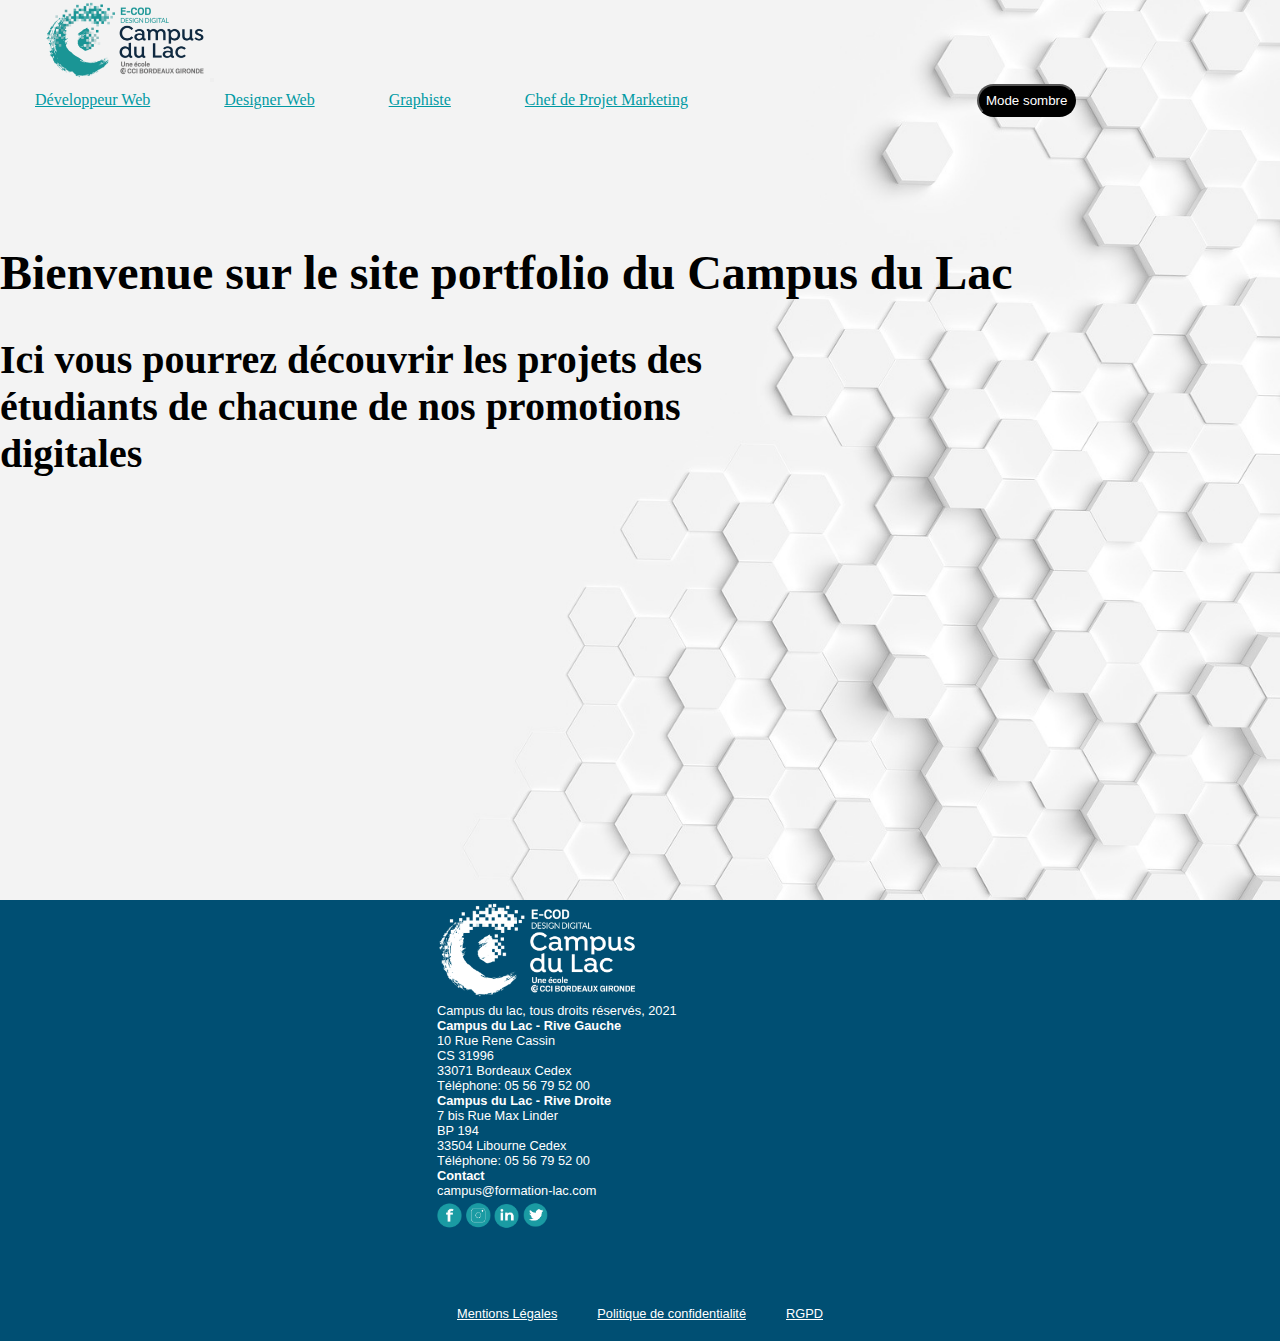
==== index.html @ 8d4feb0e "page confidientialité + texte index" ====
<!DOCTYPE html>
<html lang="fr">

<head>
    <meta charset="UTF-8">
    <meta http-equiv="X-UA-Compatible" content="IE=edge">
    <meta name="viewport" content="width=device-width, initial-scale=1.0">
    <title>A Fancy Title</title>
    <link href="https://cdn.jsdelivr.net/npm/bootstrap@5.0.0-beta2/dist/css/bootstrap.min.css" rel="stylesheet"
        integrity="sha384-BmbxuPwQa2lc/FVzBcNJ7UAyJxM6wuqIj61tLrc4wSX0szH/Ev+nYRRuWlolflfl" crossorigin="anonymous">
    <link href="https://unpkg.com/aos@2.3.1/dist/aos.css" rel="stylesheet">
    <link rel="stylesheet" href="/static/styles/style.css">
</head>

<body>
    <div class="fullImg">
        <!-----------------------------------------------NAVBAR------------------------------------------------------>
        <nav class="navbar navbar-expand-lg navbar-light">
            <div class="container-fluid">
                <a class="navbar-brand" href="#"><img class="logo" src="./static/img/logoo.png" alt="Logo"></a>
                <button class="navbar-toggler" type="button" data-bs-toggle="collapse"
                    data-bs-target="#navbarNavAltMarkup" aria-controls="navbarNavAltMarkup" aria-expanded="false"
                    aria-label="Toggle navigation">
                    <span class="navbar-toggler-icon"></span>
                </button>
                <div class="collapse navbar-collapse" id="navbarNavAltMarkup">
                    <div class="navbar-nav">
                        <a class="nav-link" href="#">Développeur Web</a>
                        <a class="nav-link" href="#">Designer Web</a>
                        <a class="nav-link" href="#">Graphiste</a>
                        <a class="nav-link" href="#">Chef de Projet Marketing</a>
                        <button class="btn">Mode sombre</button>
                    </div>
                </div>
            </div>
        </nav>
        </ul>
        <!---------------------------------------------------------------------------------------------------------->
        <div class="container txtindex">
            <h1>Bienvenue sur le site portfolio du Campus du Lac</h1>
            <br>
            <br>
            <h2>Ici vous pourrez découvrir les projets des<br>étudiants de chacune de nos promotions<br>digitales</h2>
        </div>
    </div>
    <!------------------------------------------FOOTER---------------------------------------------------------->
    <footer>
        <div class="container">
            <div class="row">
                <div class="col-sm-12 col-md-6 col-lg-4">
                    <div class="logof">
                        <img class="imgf" src="./static/img/logoblanc.png" alt="">
                        <p>Campus du lac, tous droits réservés, 2021</p>
                    </div>
                </div>
                <div class="col-sm-12 col-md-6 col-lg-2">
                    <div class="rg">
                        <p><strong>Campus du Lac - Rive Gauche</strong></p>
                        <li>10 Rue Rene Cassin</li>
                        <li>CS 31996</li>
                        <li>33071 Bordeaux Cedex</li>
                        <li>Téléphone: 05 56 79 52 00</li>
                    </div>
                </div>
                <div class="col-sm-12 col-md-6 col-lg-2">
                    <div class="rd">
                        <p><strong>Campus du Lac - Rive Droite</strong></p>
                        <li>7 bis Rue Max Linder</li>
                        <li>BP 194</li>
                        <li>33504 Libourne Cedex</li>
                        <li>Téléphone: 05 56 79 52 00</li>
                    </div>
                </div>
                <div class="col-sm-12 col-md-6 col-lg-2">
                    <div class="contact">
                        <p><strong>Contact</strong></p>
                        <p>campus@formation-lac.com</p>
                        <div class="social">
                            <a href="https://www.facebook.com/campusdulac"><img class="reseaux"
                                    src="./static/img/Logo-facebook.png" alt=""></a>
                            <a href="https://www.instagram.com/campusdulac/"><img class="reseaux"
                                    src="./static/img/insta.png" alt=""></a>
                            <a href="https://www.linkedin.com/school/campusdulac/"><img class="reseaux"
                                    src="./static/img/Logo-Li,kedin.png" alt=""></a>
                            <a href="https://twitter.com/Campusdulac"><img class="reseaux"
                                    src="./static/img/Logo-Twitter.png" alt=""></a>
                        </div>
                    </div>
                </div>
            </div>
            <div class="mentions">
                <li>Mentions Légales</li>
                <li>Politique de confidentialité</li>
                <li>RGPD</li>
            </div>
        </div>
    </footer>
    <script src="https://code.jquery.com/jquery-3.6.0.min.js"
        integrity="sha256-/xUj+3OJU5yExlq6GSYGSHk7tPXikynS7ogEvDej/m4=" crossorigin="anonymous"></script>
    <script src="https://cdn.jsdelivr.net/npm/bootstrap@5.0.0-beta2/dist/js/bootstrap.bundle.min.js"
        integrity="sha384-b5kHyXgcpbZJO/tY9Ul7kGkf1S0CWuKcCD38l8YkeH8z8QjE0GmW1gYU5S9FOnJ0"
        crossorigin="anonymous"></script>
    <script src="https://unpkg.com/aos@2.3.1/dist/aos.js"></script>
</body>

</html>
---- static/styles/style.css ----
*{
    margin: 0;
    padding: 0;
    list-style-type: none;
}

.logo {
    height: 80px;
    margin-left: 45px;
}
.navbar-nav {
    margin: 0 auto;
}
.navbar-nav a {
    margin: 0px 35px;
    color: #009AA3 !important;
}
.btn{
    background: black;
    border-radius: 30px;
    color: white;
    padding: 7px;
    margin-left: 250px;

}
.navbar-nav a:hover {
text-decoration: underline;
}

body {
    margin: 0;
}
.navbar {
    color: transparent;
}
.fullImg {
    overflow: hidden;
    width: 100%;
    height: 100vh;
    background-image: url(../img/bg.png);
    background-size: cover;
    background-repeat: no-repeat;
    background-position: center;
}
footer {
    background: #004f73;
    display: flex;
    justify-content: center;
    align-items: center;
    min-height: 350px;
    color: white;
    font-family: "Roboto", sans-serif;
    font-size: 0.8rem;
}
.imgf {
    height: 100px;
}
.txtindex {
    margin-top: 10%;
}
h1 {
    font-size: 3rem;
}
h2 {
    font-size: 2.5rem;
}
.mentions {
    display: flex;
    justify-content: center;
    margin-top: 50px;
}
.mentions li {
    padding: 20px;
    text-decoration: underline;
}
.reseaux {
    width: 25px;
}

/* For Desktop */
@media only screen and (min-width: 980) {

}
@media only screen and (min-width: 768px) {
    .fullImg {
        background-image: url(../img/bg.png);
    }
}
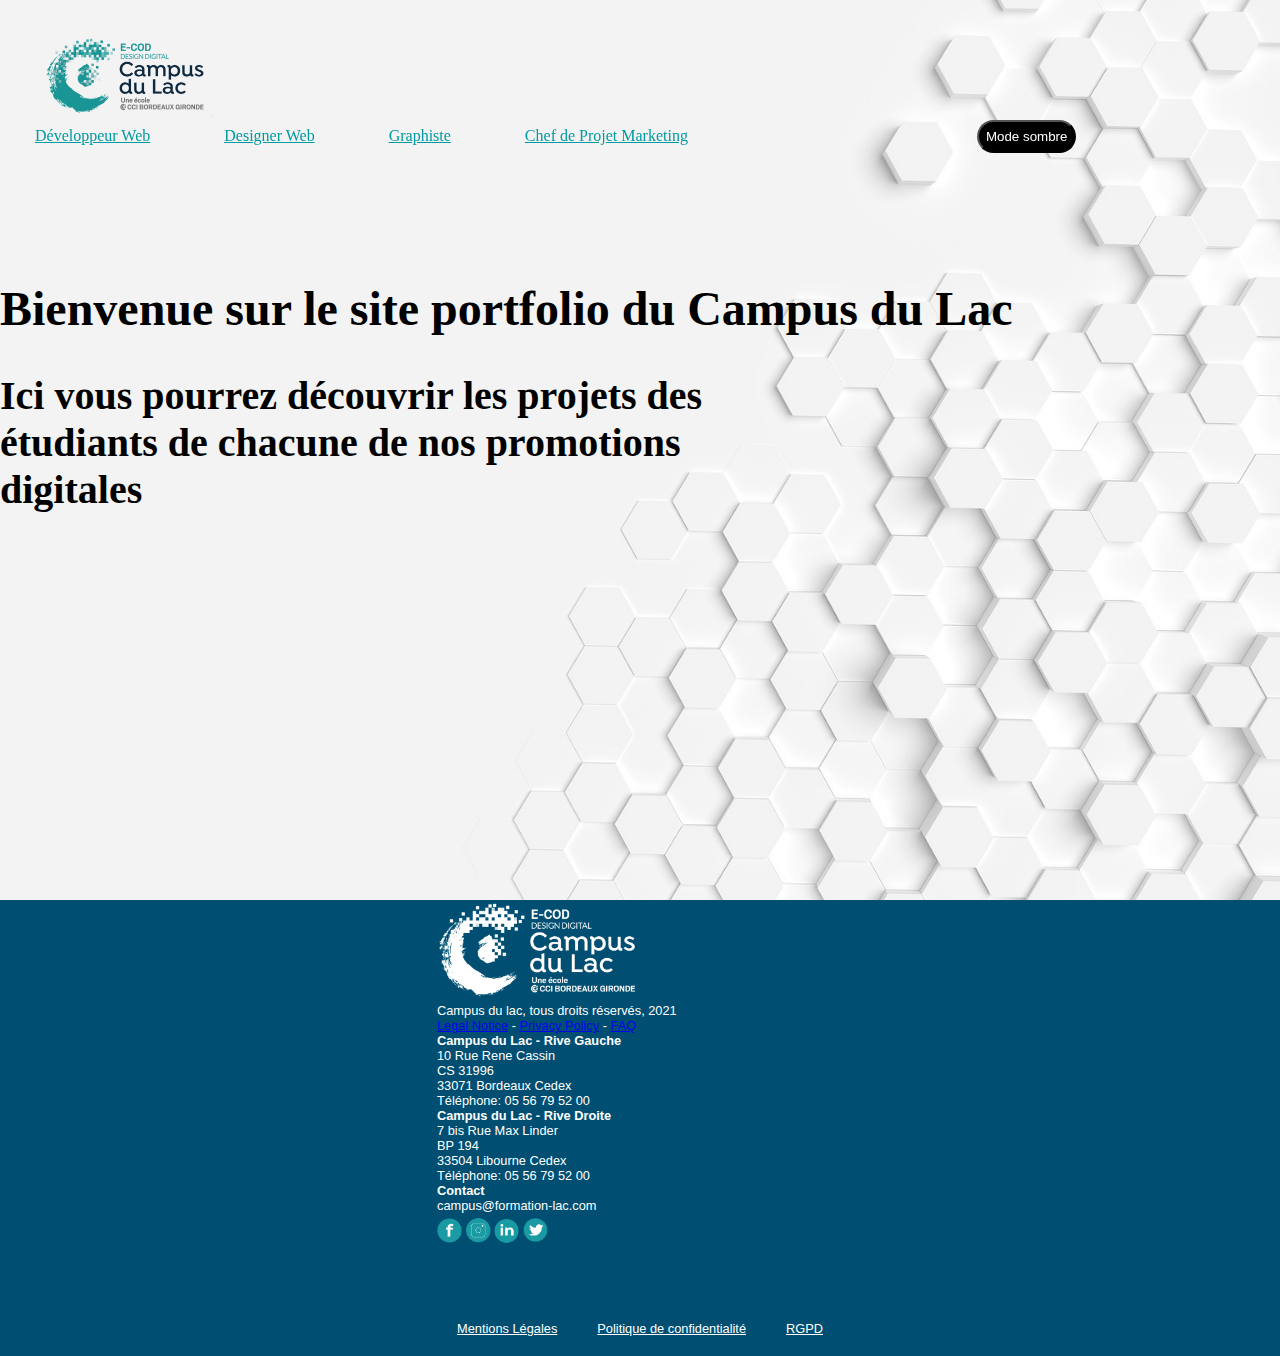
==== commit d09177a0: "header" ====
--- a/index.html
+++ b/index.html
@@ -14,8 +14,9 @@
 
 <body>
     <div class="fullImg">
+        <br><br>
         <!-----------------------------------------------NAVBAR------------------------------------------------------>
-        <nav class="navbar navbar-expand-lg navbar-light">
+        <nav class="navbar navbar-expand-lg navbar-light bg-light shadow p-3 mb-5 bg-body stickyTop">
             <div class="container-fluid">
                 <a class="navbar-brand" href="#"><img class="logo" src="./static/img/logoo.png" alt="Logo"></a>
                 <button class="navbar-toggler" type="button" data-bs-toggle="collapse"
@@ -51,6 +52,9 @@
                     <div class="logof">
                         <img class="imgf" src="./static/img/logoblanc.png" alt="">
                         <p>Campus du lac, tous droits réservés, 2021</p>
+                        <p> <a href="# ">Legal Notice</a> - <a href="#">Privacy Policy</a> - <a href="#">FAQ</a></p>
+                       
+
                     </div>
                 </div>
                 <div class="col-sm-12 col-md-6 col-lg-2">
--- a/static/styles/style.css
+++ b/static/styles/style.css
@@ -8,6 +8,15 @@
     height: 80px;
     margin-left: 45px;
 }
+.stickyTop{
+    position: sticky;
+    top: 0;
+    left: 0;
+    animation: smoothScroll 1s forwards;
+  }
+ 
+  }
+
 .navbar-nav {
     margin: 0 auto;
 }
@@ -34,7 +43,7 @@
     color: transparent;
 }
 .fullImg {
-    overflow: hidden;
+ 
     width: 100%;
     height: 100vh;
     background-image: url(../img/bg.png);
@@ -78,9 +87,6 @@
 }
 
 /* For Desktop */
-@media only screen and (min-width: 980) {
-
-}
 @media only screen and (min-width: 768px) {
     .fullImg {
         background-image: url(../img/bg.png);
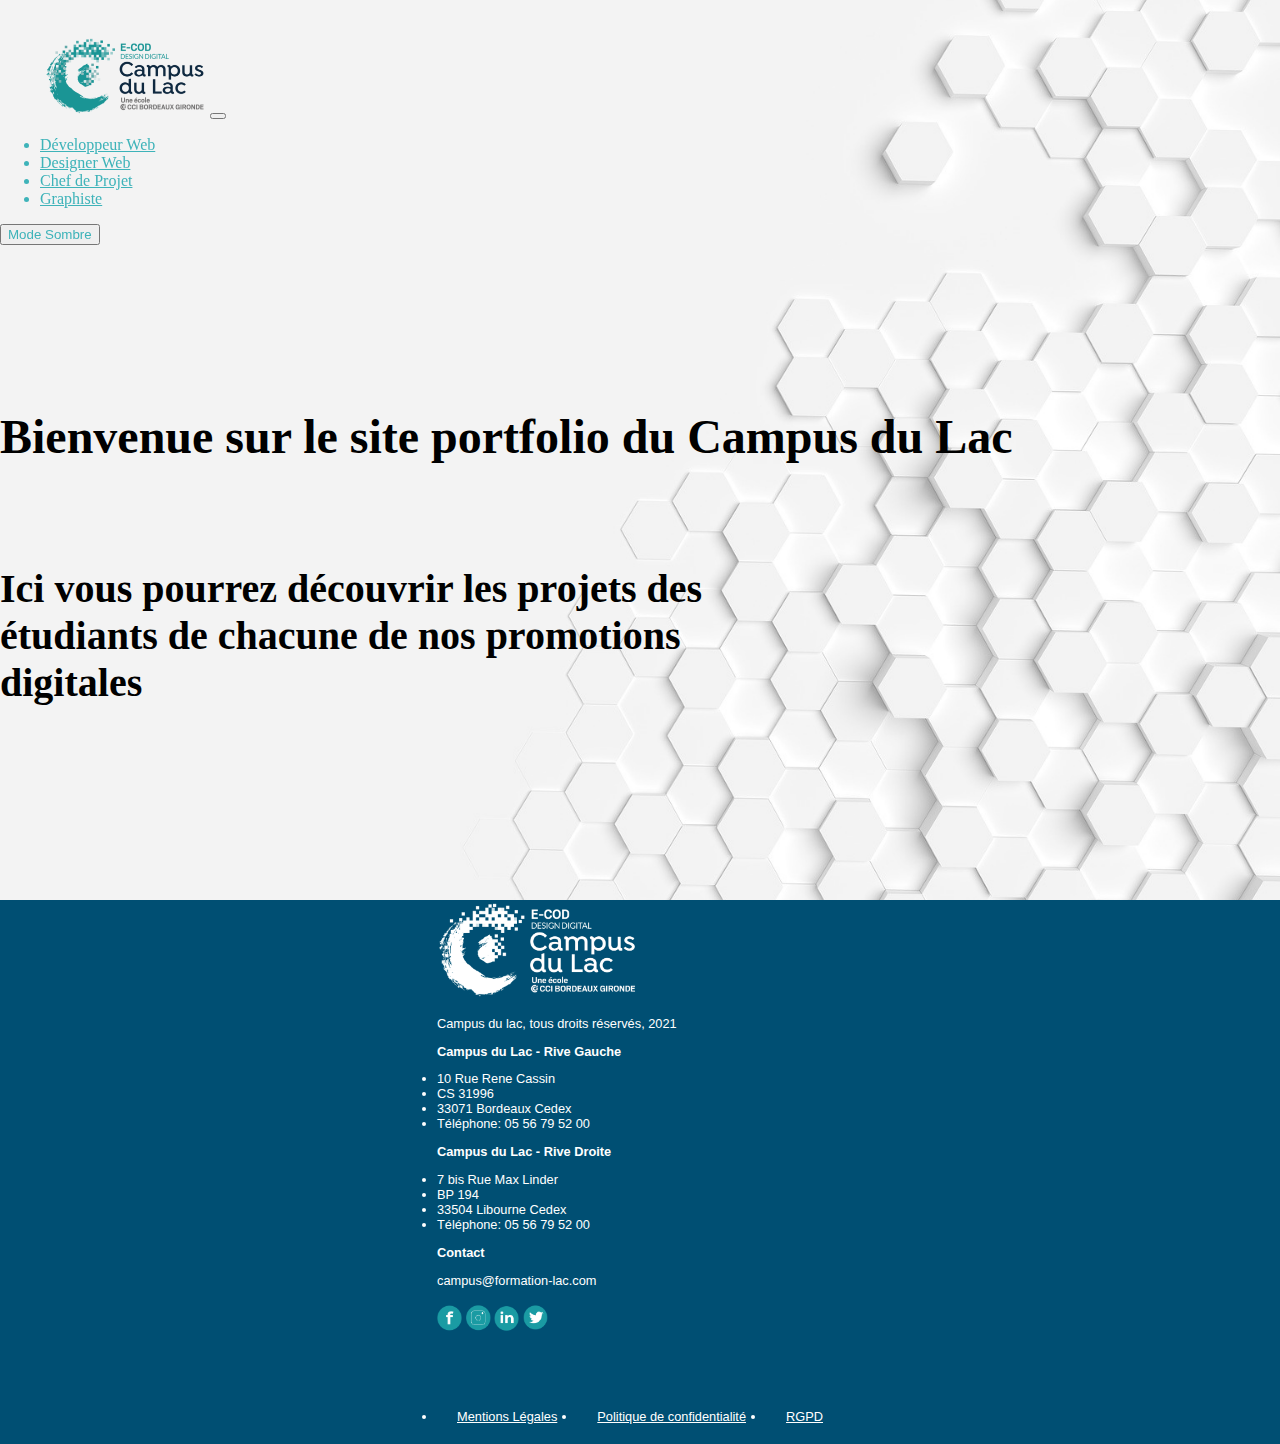
==== commit 08e2393d: "NavBar" ====
--- a/index.html
+++ b/index.html
@@ -10,32 +10,49 @@
         integrity="sha384-BmbxuPwQa2lc/FVzBcNJ7UAyJxM6wuqIj61tLrc4wSX0szH/Ev+nYRRuWlolflfl" crossorigin="anonymous">
     <link href="https://unpkg.com/aos@2.3.1/dist/aos.css" rel="stylesheet">
     <link rel="stylesheet" href="/static/styles/style.css">
+    <link rel="stylesheet" href="https://cdnjs.cloudflare.com/ajax/libs/animate.css/4.1.1/animate.min.css" />
+    
 </head>
 
 <body>
     <div class="fullImg">
         <br><br>
-        <!-----------------------------------------------NAVBAR------------------------------------------------------>
         <nav class="navbar navbar-expand-lg navbar-light bg-light shadow p-3 mb-5 bg-body stickyTop">
             <div class="container-fluid">
                 <a class="navbar-brand" href="#"><img class="logo" src="./static/img/logoo.png" alt="Logo"></a>
-                <button class="navbar-toggler" type="button" data-bs-toggle="collapse"
-                    data-bs-target="#navbarNavAltMarkup" aria-controls="navbarNavAltMarkup" aria-expanded="false"
+                <button class="navbar-toggler animate__animated animate__shakeY" type="button" data-bs-toggle="collapse"
+                    data-bs-target="#navbarSupportedContent" aria-controls="navbarSupportedContent" aria-expanded="false"
                     aria-label="Toggle navigation">
                     <span class="navbar-toggler-icon"></span>
                 </button>
-                <div class="collapse navbar-collapse" id="navbarNavAltMarkup">
-                    <div class="navbar-nav">
-                        <a class="nav-link" href="#">Développeur Web</a>
-                        <a class="nav-link" href="#">Designer Web</a>
-                        <a class="nav-link" href="#">Graphiste</a>
-                        <a class="nav-link" href="#">Chef de Projet Marketing</a>
-                        <button class="btn">Mode sombre</button>
-                    </div>
+                <div class="collapse navbar-collapse" id="navbarSupportedContent">
+                    <ul class="navbar-nav me-auto mb-2 mb-lg-0 fw-bold navList">
+                        <li class="navList px-2">
+                            <a style="color:rgb(62,179,185) ;" class="nav-link navList"  href="#">Développeur Web</a>
+                        </li>
+                        <li class="nav-item px-2">
+                            <a style="color:rgb(62,179,185) ;" class="nav-link" href="#">Designer Web</a>
+                        </li>
+                        <li class="nav-item px-2">
+                            <a style="color:rgb(62,179,185) ;" class="nav-link "  href="#">Chef de Projet </a>
+                        </li>
+                        <li class="nav-item px-2">
+                            <a style="color:rgb(62,179,185) ;" class="nav-link "  href="#">Graphiste</a>
+                        </li>
+    
+    
+    
+                    </ul>
+                    <form class="d-flex">
+    
+                        <button class="btn btn-outline-dark fw-bold navList" type="submit">Mode Sombre</button>
+                    </form>
                 </div>
             </div>
         </nav>
-        </ul>
+        <br><br>
+        <!-----------------------------------------------NAVBAR------------------------------------------------------>
+
         <!---------------------------------------------------------------------------------------------------------->
         <div class="container txtindex">
             <h1>Bienvenue sur le site portfolio du Campus du Lac</h1>
@@ -52,7 +69,7 @@
                     <div class="logof">
                         <img class="imgf" src="./static/img/logoblanc.png" alt="">
                         <p>Campus du lac, tous droits réservés, 2021</p>
-                        <p> <a href="# ">Legal Notice</a> - <a href="#">Privacy Policy</a> - <a href="#">FAQ</a></p>
+                        
                        
 
                     </div>
@@ -99,6 +116,7 @@
             </div>
         </div>
     </footer>
+    <script src="../Portfolio/static/js/navbar.js"></script>
     <script src="https://code.jquery.com/jquery-3.6.0.min.js"
         integrity="sha256-/xUj+3OJU5yExlq6GSYGSHk7tPXikynS7ogEvDej/m4=" crossorigin="anonymous"></script>
     <script src="https://cdn.jsdelivr.net/npm/bootstrap@5.0.0-beta2/dist/js/bootstrap.bundle.min.js"
--- a/static/styles/style.css
+++ b/static/styles/style.css
@@ -1,9 +1,3 @@
-*{
-    margin: 0;
-    padding: 0;
-    list-style-type: none;
-}
-
 .logo {
     height: 80px;
     margin-left: 45px;
@@ -14,24 +8,21 @@
     left: 0;
     animation: smoothScroll 1s forwards;
   }
- 
+  @keyframes smoothScroll {
+      0% {
+          transform: translateY(-40px);
+      }
+      100% {
+          transform: translateY(0px);
+      }
+  }
+  .navList{
+      color:rgb(62,179,185)
   }
 
-.navbar-nav {
-    margin: 0 auto;
-}
-.navbar-nav a {
-    margin: 0px 35px;
-    color: #009AA3 !important;
-}
-.btn{
-    background: black;
-    border-radius: 30px;
-    color: white;
-    padding: 7px;
-    margin-left: 250px;
 
-}
+
+
 .navbar-nav a:hover {
 text-decoration: underline;
 }
@@ -39,9 +30,7 @@
 body {
     margin: 0;
 }
-.navbar {
-    color: transparent;
-}
+
 .fullImg {
  
     width: 100%;
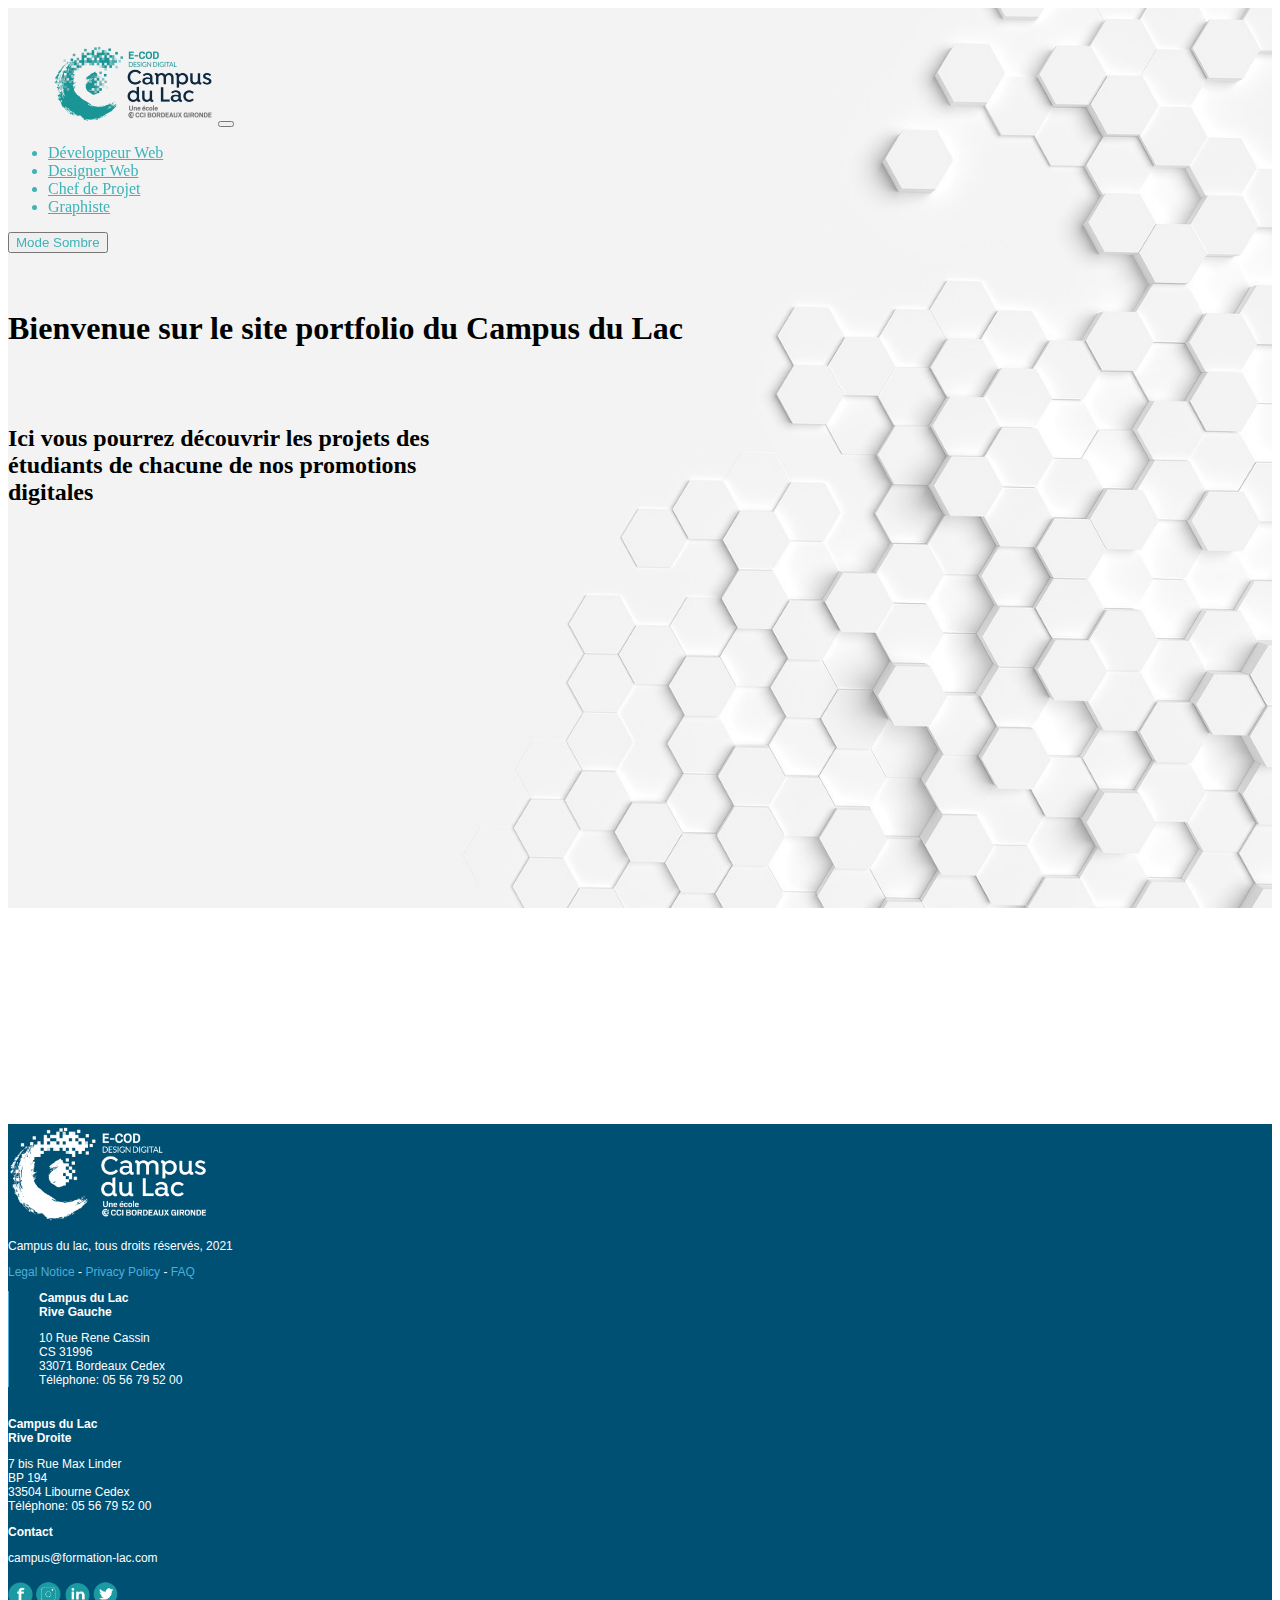
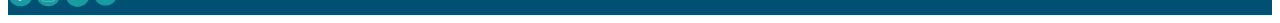
==== commit 8f3f8ccc: "MAJ Index" ====
--- a/index.html
+++ b/index.html
@@ -11,7 +11,7 @@
     <link href="https://unpkg.com/aos@2.3.1/dist/aos.css" rel="stylesheet">
     <link rel="stylesheet" href="/static/styles/style.css">
     <link rel="stylesheet" href="https://cdnjs.cloudflare.com/ajax/libs/animate.css/4.1.1/animate.min.css" />
-    
+
 </head>
 
 <body>
@@ -21,31 +21,31 @@
             <div class="container-fluid">
                 <a class="navbar-brand" href="#"><img class="logo" src="./static/img/logoo.png" alt="Logo"></a>
                 <button class="navbar-toggler animate__animated animate__shakeY" type="button" data-bs-toggle="collapse"
-                    data-bs-target="#navbarSupportedContent" aria-controls="navbarSupportedContent" aria-expanded="false"
-                    aria-label="Toggle navigation">
+                    data-bs-target="#navbarSupportedContent" aria-controls="navbarSupportedContent"
+                    aria-expanded="false" aria-label="Toggle navigation">
                     <span class="navbar-toggler-icon"></span>
                 </button>
                 <div class="collapse navbar-collapse" id="navbarSupportedContent">
                     <ul class="navbar-nav me-auto mb-2 mb-lg-0 fw-bold navList">
                         <li class="navList px-2">
-                            <a style="color:rgb(62,179,185) ;" class="nav-link navList"  href="#">Développeur Web</a>
+                            <a style="color:rgb(62,179,185) ;" class="nav-link navList" href="#">Développeur Web</a>
                         </li>
                         <li class="nav-item px-2">
                             <a style="color:rgb(62,179,185) ;" class="nav-link" href="#">Designer Web</a>
                         </li>
                         <li class="nav-item px-2">
-                            <a style="color:rgb(62,179,185) ;" class="nav-link "  href="#">Chef de Projet </a>
+                            <a style="color:rgb(62,179,185) ;" class="nav-link " href="#">Chef de Projet </a>
                         </li>
                         <li class="nav-item px-2">
-                            <a style="color:rgb(62,179,185) ;" class="nav-link "  href="#">Graphiste</a>
+                            <a style="color:rgb(62,179,185) ;" class="nav-link " href="#">Graphiste</a>
                         </li>
-    
-    
-    
+
+
+
                     </ul>
                     <form class="d-flex">
-    
-                        <button class="btn btn-outline-dark fw-bold navList" type="submit">Mode Sombre</button>
+
+                        <button class="btn btn-outline-dark fw-bold navList" type="submit" onclick="myFunction()">Mode Sombre</button>
                     </form>
                 </div>
             </div>
@@ -61,58 +61,57 @@
             <h2>Ici vous pourrez découvrir les projets des<br>étudiants de chacune de nos promotions<br>digitales</h2>
         </div>
     </div>
+    <br><br><br>
+    <br><br><br>
+    <br><br><br>
+    <br><br><br>
     <!------------------------------------------FOOTER---------------------------------------------------------->
     <footer>
-        <div class="container">
-            <div class="row">
-                <div class="col-sm-12 col-md-6 col-lg-4">
+        <div class="container py-5">
+            <div class="row ">
+                <div class="col-sm-12 col-md-4 col-lg-4 partLogo">
                     <div class="logof">
                         <img class="imgf" src="./static/img/logoblanc.png" alt="">
                         <p>Campus du lac, tous droits réservés, 2021</p>
-                        
-                       
-
+                        <p><a href="#">Legal Notice</a> - <a href="#">Privacy Policy</a> - <a href="#">FAQ</a></p>
                     </div>
                 </div>
-                <div class="col-sm-12 col-md-6 col-lg-2">
+                <div class="col-sm-12 col-md-4 col-lg-3 partGauche">
                     <div class="rg">
-                        <p><strong>Campus du Lac - Rive Gauche</strong></p>
+                        <p><strong>Campus du Lac <br> Rive Gauche</strong></p>
                         <li>10 Rue Rene Cassin</li>
                         <li>CS 31996</li>
                         <li>33071 Bordeaux Cedex</li>
                         <li>Téléphone: 05 56 79 52 00</li>
                     </div>
                 </div>
-                <div class="col-sm-12 col-md-6 col-lg-2">
+                <div class="col-sm-12 col-md-4 col-lg-3 partDroite">
                     <div class="rd">
-                        <p><strong>Campus du Lac - Rive Droite</strong></p>
+                        <p><strong>Campus du Lac <br> Rive Droite</strong></p>
                         <li>7 bis Rue Max Linder</li>
                         <li>BP 194</li>
                         <li>33504 Libourne Cedex</li>
                         <li>Téléphone: 05 56 79 52 00</li>
                     </div>
                 </div>
-                <div class="col-sm-12 col-md-6 col-lg-2">
+                <div class="col-sm-12 col-md-4 col-lg-4 partVide">  
+                </div>
+                <div class="col-sm-12 col-md-4 col-lg-2 partContact">
                     <div class="contact">
                         <p><strong>Contact</strong></p>
                         <p>campus@formation-lac.com</p>
                         <div class="social">
-                            <a href="https://www.facebook.com/campusdulac"><img class="reseaux"
+                            <a id="facebook" target="_blank" href="https://www.facebook.com/campusdulac"><img class="reseaux"
                                     src="./static/img/Logo-facebook.png" alt=""></a>
-                            <a href="https://www.instagram.com/campusdulac/"><img class="reseaux"
+                            <a id="instagram" target="_blank" href="https://www.instagram.com/campusdulac/"><img class="reseaux"
                                     src="./static/img/insta.png" alt=""></a>
-                            <a href="https://www.linkedin.com/school/campusdulac/"><img class="reseaux"
+                            <a id="linkedin" target="_blank" href="https://www.linkedin.com/school/campusdulac/"><img class="reseaux"
                                     src="./static/img/Logo-Li,kedin.png" alt=""></a>
-                            <a href="https://twitter.com/Campusdulac"><img class="reseaux"
+                            <a id="twitter" target="_blank" href="https://twitter.com/Campusdulac"><img class="reseaux"
                                     src="./static/img/Logo-Twitter.png" alt=""></a>
                         </div>
                     </div>
                 </div>
-            </div>
-            <div class="mentions">
-                <li>Mentions Légales</li>
-                <li>Politique de confidentialité</li>
-                <li>RGPD</li>
             </div>
         </div>
     </footer>
--- a/static/styles/style.css
+++ b/static/styles/style.css
@@ -1,3 +1,4 @@
+/* Header / Navbar */
 .logo {
     height: 80px;
     margin-left: 45px;
@@ -19,20 +20,12 @@
   .navList{
       color:rgb(62,179,185)
   }
+.navbar-nav a:hover {
+    text-decoration: underline;
+}
 
 
-
-
-.navbar-nav a:hover {
-text-decoration: underline;
-}
-
-body {
-    margin: 0;
-}
-
 .fullImg {
- 
     width: 100%;
     height: 100vh;
     background-image: url(../img/bg.png);
@@ -40,44 +33,117 @@
     background-repeat: no-repeat;
     background-position: center;
 }
-footer {
-    background: #004f73;
-    display: flex;
-    justify-content: center;
-    align-items: center;
-    min-height: 350px;
-    color: white;
-    font-family: "Roboto", sans-serif;
-    font-size: 0.8rem;
-}
+
 .imgf {
     height: 100px;
 }
-.txtindex {
-    margin-top: 10%;
-}
-h1 {
-    font-size: 3rem;
-}
-h2 {
-    font-size: 2.5rem;
-}
-.mentions {
-    display: flex;
-    justify-content: center;
-    margin-top: 50px;
-}
-.mentions li {
-    padding: 20px;
-    text-decoration: underline;
-}
+
 .reseaux {
     width: 25px;
 }
 
+.partVide{
+    display: none;
+}
 /* For Desktop */
 @media only screen and (min-width: 768px) {
     .fullImg {
         background-image: url(../img/bg.png);
     }
-}+}
+/* Animations réseaux sociaux */
+#facebook :hover{
+    animation: shake 0.5s;
+    animation-iteration-count: infinite;
+}
+#twitter :hover{
+    animation: shake 0.5s;
+    animation-iteration-count: infinite;
+}
+#instagram :hover{
+    animation: shake 0.5s;
+    animation-iteration-count: infinite;
+}
+#linkedin :hover{
+    animation: shake 0.5s;
+    animation-iteration-count: infinite;
+}
+@keyframes shake {
+    0% { transform: translate(1px, 1px) rotate(0deg); }
+    10% { transform: translate(-1px, -2px) rotate(-1deg); }
+    20% { transform: translate(-3px, 0px) rotate(1deg); }
+    30% { transform: translate(3px, 2px) rotate(0deg); }
+    40% { transform: translate(1px, -1px) rotate(1deg); }
+    50% { transform: translate(-1px, 2px) rotate(-1deg); }
+    60% { transform: translate(-3px, 1px) rotate(0deg); }
+    70% { transform: translate(3px, 1px) rotate(-1deg); }
+    80% { transform: translate(-1px, -1px) rotate(1deg); }
+    90% { transform: translate(1px, 2px) rotate(0deg); }
+    100% { transform: translate(1px, -2px) rotate(-1deg); }
+  }
+
+/* footer */
+
+footer {
+    background: rgb(0,80,116);
+    list-style: none;
+    color: white;
+    font-family: "Roboto", sans-serif;
+    text-decoration: none;
+    font-size: 12px;
+}
+
+footer a{
+    text-decoration: none;
+    color: rgb(77,174,217);
+}
+.partGauche{
+        
+    border-left: solid 0.5px rgb(77,174,217);
+    padding-left: 30px;
+    margin-bottom: 30px;
+}
+
+@media screen and (max-width: 992px) {
+    .partContact{
+        border-left: solid 0.5px rgb(77,174,217);
+        padding: 20px;
+        margin-top: -50px;
+    }
+    .partVide{
+        display: inline;
+    }
+    .partGauche{
+        
+        border-left: solid 0.5px rgb(77,174,217);
+        border-bottom: solid 0.5px rgb(77,174,217);
+        margin-bottom: 40px;
+    }
+    .partDroite{
+        border-bottom: solid 0.5px rgb(77,174,217);
+        margin-bottom: 40px;
+    }
+  }
+  @media screen and (max-width: 768px) {
+    .partContact{
+        border: unset;
+        padding: 20px;
+        margin-top: -50px;
+    }
+    .partVide{
+        display: inline;
+    }
+    .partGauche{
+        border: unset;
+        padding-left: 10px;
+        margin-bottom: none;
+    }
+    .partDroite{
+        border: unset;
+        margin-bottom: none;
+    }
+    .partContact{
+        margin-left: -10px;
+    }
+  }
+
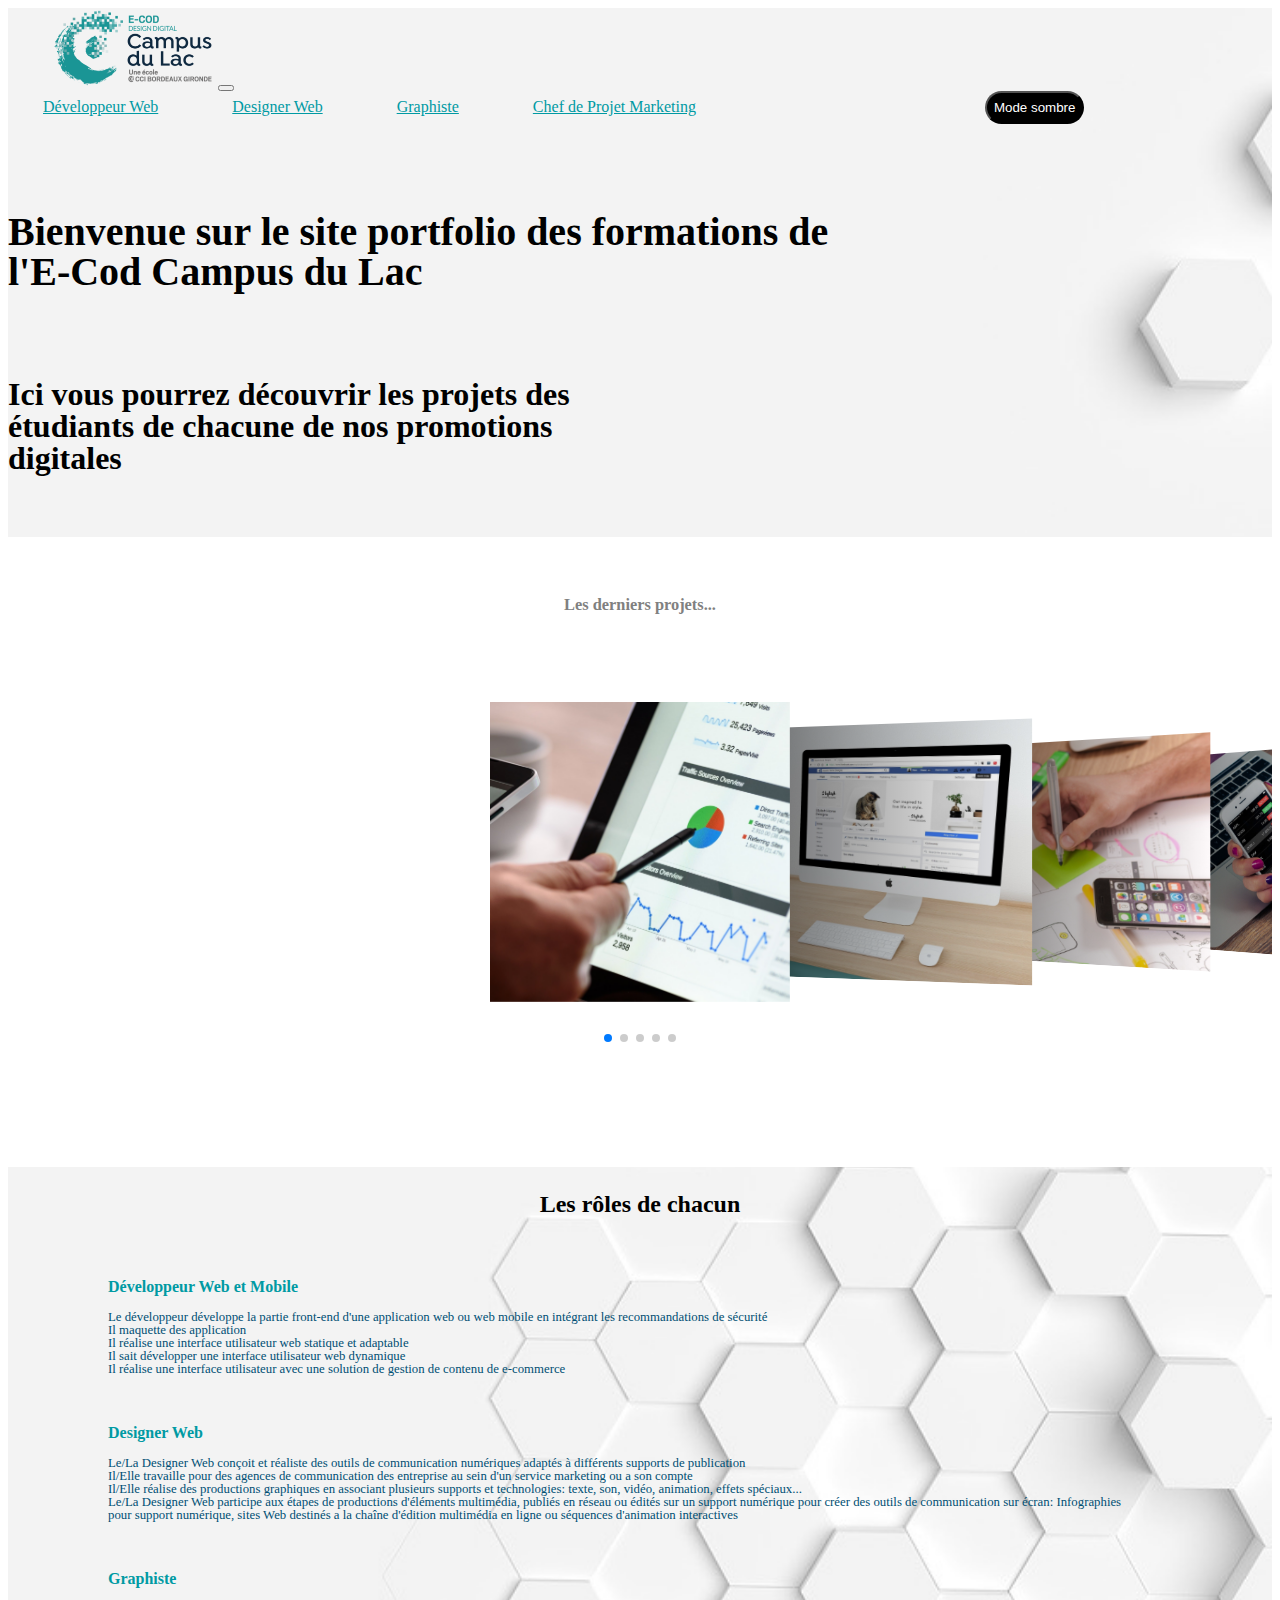
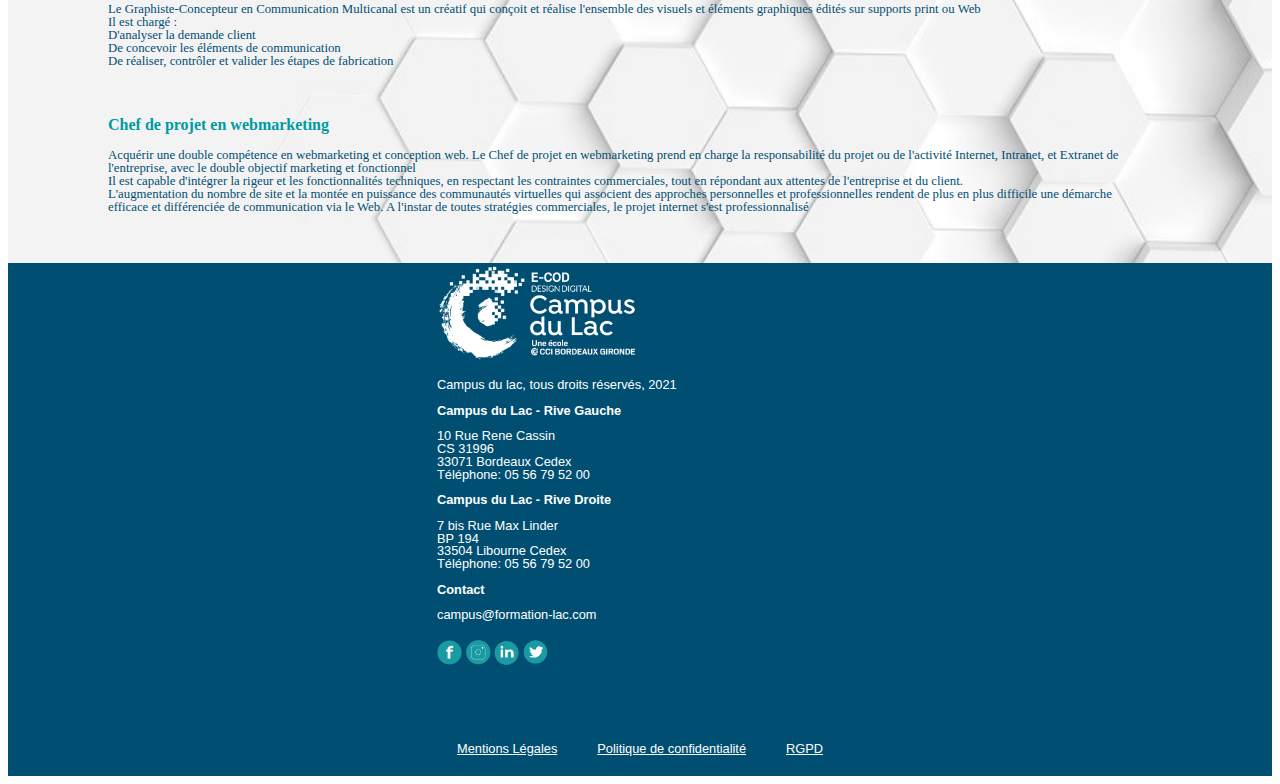
==== commit 6682f57e: "fin page index" ====
--- a/index.html
+++ b/index.html
@@ -6,122 +6,253 @@
     <meta http-equiv="X-UA-Compatible" content="IE=edge">
     <meta name="viewport" content="width=device-width, initial-scale=1.0">
     <title>A Fancy Title</title>
+    <link rel="stylesheet" href="https://cdnjs.cloudflare.com/ajax/libs/animate.css/4.1.1/animate.min.css" />
     <link href="https://cdn.jsdelivr.net/npm/bootstrap@5.0.0-beta2/dist/css/bootstrap.min.css" rel="stylesheet"
         integrity="sha384-BmbxuPwQa2lc/FVzBcNJ7UAyJxM6wuqIj61tLrc4wSX0szH/Ev+nYRRuWlolflfl" crossorigin="anonymous">
-    <link href="https://unpkg.com/aos@2.3.1/dist/aos.css" rel="stylesheet">
+    <link rel="stylesheet" href="https://unpkg.com/swiper/swiper-bundle.min.css" />
     <link rel="stylesheet" href="/static/styles/style.css">
-    <link rel="stylesheet" href="https://cdnjs.cloudflare.com/ajax/libs/animate.css/4.1.1/animate.min.css" />
-
 </head>
 
 <body>
     <div class="fullImg">
-        <br><br>
-        <nav class="navbar navbar-expand-lg navbar-light bg-light shadow p-3 mb-5 bg-body stickyTop">
+        <!-----------------------------------------------NAVBAR------------------------------------------------------>
+        <nav class="navbar navbar-expand-lg navbar-light">
             <div class="container-fluid">
-                <a class="navbar-brand" href="#"><img class="logo" src="./static/img/logoo.png" alt="Logo"></a>
-                <button class="navbar-toggler animate__animated animate__shakeY" type="button" data-bs-toggle="collapse"
-                    data-bs-target="#navbarSupportedContent" aria-controls="navbarSupportedContent"
-                    aria-expanded="false" aria-label="Toggle navigation">
+                <a class="navbar-brand" href="./index.html"><img class="logo" src="./static/img/logoo.png"
+                        alt="Logo"></a>
+                <button class="navbar-toggler" type="button" data-bs-toggle="collapse"
+                    data-bs-target="#navbarNavAltMarkup" aria-controls="navbarNavAltMarkup" aria-expanded="false"
+                    aria-label="Toggle navigation">
                     <span class="navbar-toggler-icon"></span>
                 </button>
-                <div class="collapse navbar-collapse" id="navbarSupportedContent">
-                    <ul class="navbar-nav me-auto mb-2 mb-lg-0 fw-bold navList">
-                        <li class="navList px-2">
-                            <a style="color:rgb(62,179,185) ;" class="nav-link navList" href="#">Développeur Web</a>
-                        </li>
-                        <li class="nav-item px-2">
-                            <a style="color:rgb(62,179,185) ;" class="nav-link" href="#">Designer Web</a>
-                        </li>
-                        <li class="nav-item px-2">
-                            <a style="color:rgb(62,179,185) ;" class="nav-link " href="#">Chef de Projet </a>
-                        </li>
-                        <li class="nav-item px-2">
-                            <a style="color:rgb(62,179,185) ;" class="nav-link " href="#">Graphiste</a>
-                        </li>
-
-
-
-                    </ul>
-                    <form class="d-flex">
-
-                        <button class="btn btn-outline-dark fw-bold navList" type="submit" onclick="myFunction()">Mode Sombre</button>
-                    </form>
+                <div class="collapse navbar-collapse" id="navbarNavAltMarkup">
+                    <div class="navbar-nav">
+                        <a class="nav-link" href="#">Développeur Web</a>
+                        <a class="nav-link" href="#">Designer Web</a>
+                        <a class="nav-link" href="#">Graphiste</a>
+                        <a class="nav-link" href="#">Chef de Projet Marketing</a>
+                        <button class="btn">Mode sombre</button>
+                    </div>
                 </div>
             </div>
         </nav>
-        <br><br>
-        <!-----------------------------------------------NAVBAR------------------------------------------------------>
-
+        </ul>
         <!---------------------------------------------------------------------------------------------------------->
         <div class="container txtindex">
-            <h1>Bienvenue sur le site portfolio du Campus du Lac</h1>
+            <h1>Bienvenue sur le site portfolio des formations de<br> l'E-Cod Campus du Lac</h1>
             <br>
             <br>
-            <h2>Ici vous pourrez découvrir les projets des<br>étudiants de chacune de nos promotions<br>digitales</h2>
+            <h2>Ici vous pourrez découvrir les projets des<br>étudiants de chacune de nos promotions<br>digitales
+            </h2>
+        </div>
+        <!---------------------------------Carousel-------------------------------------------->
+        <div class="part2">
+            <div class="titre2">
+                <h3>Les derniers projets...</h3>
+            </div>
+            <div class="swiper-container">
+                <div class="swiper-wrapper">
+                    <div class="swiper-slide slide1">
+                        <div class="cardhover">
+                            <div class="cardhovertxt">
+                                <p>Titre du projet</p>
+                                <p>Lorem ipsum dolor sit amet consectetur adipisicing elit. Ut ducimus molestias
+                                    veritatis a
+                                    rerum minima. Lorem ipsum dolor sit amet consectetur adipisicing elit. Minima,
+                                    facere.
+                                </p>
+                                <p>Auteur</p>
+                            </div>
+                        </div>
+                    </div>
+                    <div class="swiper-slide slide2">
+                        <div class="cardhover">
+                            <div class="cardhovertxt">
+                                <p>Titre du projet</p>
+                                <p>Lorem ipsum dolor sit amet consectetur adipisicing elit. Ut ducimus molestias
+                                    veritatis a
+                                    rerum minima. Lorem ipsum dolor sit amet consectetur adipisicing elit. Minima,
+                                    facere.
+                                </p>
+                                <p>Auteur</p>
+                            </div>
+                        </div>
+                    </div>
+                    <div class="swiper-slide slide3">
+                        <div class="cardhover">
+                            <div class="cardhovertxt">
+                                <p>Titre du projet</p>
+                                <p>Lorem ipsum dolor sit amet consectetur adipisicing elit. Ut ducimus molestias
+                                    veritatis a
+                                    rerum minima. Lorem ipsum dolor sit amet consectetur adipisicing elit. Minima,
+                                    facere.
+                                </p>
+                                <p>Auteur</p>
+                            </div>
+                        </div>
+                    </div>
+                    <div class="swiper-slide slide4">
+                        <div class="cardhover">
+                            <div class="cardhovertxt">
+                                <p>Titre du projet</p>
+                                <p>Lorem ipsum dolor sit amet consectetur adipisicing elit. Ut ducimus molestias
+                                    veritatis a
+                                    rerum minima. Lorem ipsum dolor sit amet consectetur adipisicing elit. Minima,
+                                    facere.
+                                </p>
+                                <p>Auteur</p>
+                            </div>
+                        </div>
+                    </div>
+                    <div class="swiper-slide slide5">
+                        <div class="cardhover">
+                            <div class="cardhovertxt">
+                                <p>Titre du projet</p>
+                                <p>Lorem ipsum dolor sit amet consectetur adipisicing elit. Ut ducimus molestias
+                                    veritatis a
+                                    rerum minima. Lorem ipsum dolor sit amet consectetur adipisicing elit. Minima,
+                                    facere.
+                                </p>
+                                <p>Auteur</p>
+                            </div>
+                        </div>
+                    </div>
+                </div>
+                <!-- Add Pagination -->
+                <div class="swiper-pagination"></div>
+            </div>
+        </div>
+        <!-------------------------------------------------Descriptif-------------------------------------------------------------------------------->
+        <div class="descriptif">
+            <h2>Les rôles de chacun</h2>
+            <div class="bloc">
+                <h3>Développeur Web et Mobile</h3>
+                <P>Le développeur développe la partie front-end d'une application web ou web mobile en intégrant les
+                    recommandations
+                    de
+                    sécurité</P>
+                <p>Il maquette des application</p>
+                <p>Il réalise une interface utilisateur web statique et adaptable</p>
+                <p>Il sait développer une interface utilisateur web dynamique</p>
+                <p>Il réalise une interface utilisateur avec une solution de gestion de contenu de e-commerce</p>
+            </div>
+            <div class="bloc">
+                <h3>Designer Web</h3>
+                <p>Le/La Designer Web conçoit et réaliste des outils de communication numériques adaptés à
+                    différents
+                    supports de publication</p>
+                <p>Il/Elle travaille pour des agences de communication des entreprise au sein d'un service marketing
+                    ou
+                    a
+                    son compte</p>
+                <p>Il/Elle réalise des productions graphiques en associant plusieurs supports et technologies:
+                    texte,
+                    son,
+                    vidéo, animation, effets spéciaux...</p>
+                <p>Le/La Designer Web participe aux étapes de productions d'éléments multimédia, publiés en réseau
+                    ou
+                    édités
+                    sur un support numérique pour créer des outils de communication sur écran: Infographies pour
+                    support
+                    numérique, sites Web destinés a la chaîne d'édition multimédia en ligne ou séquences d'animation
+                    interactives</p>
+            </div>
+            <div class="bloc">
+                <h3>Graphiste</h3>
+                <p>Le Graphiste-Concepteur en Communication Multicanal est un créatif qui conçoit et réalise
+                    l'ensemble
+                    des
+                    visuels et éléments graphiques édités sur supports print ou Web</p>
+                <p>Il est chargé :</p>
+                <p>D'analyser la demande client
+                <p>
+                <p>De concevoir les éléments de communication</p>
+                <p>De réaliser, contrôler et valider les étapes de fabrication</p>
+            </div>
+            <div class="bloc">
+                <h3>Chef de projet en webmarketing</h3>
+                <p>Acquérir une double compétence en webmarketing et conception web. Le Chef de projet en
+                    webmarketing
+                    prend
+                    en charge la responsabilité du projet ou de l'activité Internet, Intranet, et Extranet de
+                    l'entreprise,
+                    avec le double objectif marketing et fonctionnel</p>
+                <p>Il est capable d'intégrer la rigeur et les fonctionnalités techniques, en respectant les
+                    contraintes
+                    commerciales, tout en répondant aux attentes de l'entreprise et du client.</p>
+                <p>L'augmentation du nombre de site et la montée en puissance des communautés virtuelles qui
+                    associent
+                    des
+                    approches personnelles et professionnelles rendent de plus en plus difficile une démarche
+                    efficace
+                    et
+                    différenciée de communication via le Web. A l'instar de toutes stratégies commerciales, le
+                    projet
+                    internet s'est professionnalisé</p>
+            </div>
         </div>
     </div>
-    <br><br><br>
-    <br><br><br>
-    <br><br><br>
-    <br><br><br>
     <!------------------------------------------FOOTER---------------------------------------------------------->
     <footer>
-        <div class="container py-5">
-            <div class="row ">
-                <div class="col-sm-12 col-md-4 col-lg-4 partLogo">
+        <div class="container">
+            <div class="row">
+                <div class="col-sm-12 col-md-6 col-lg-4">
                     <div class="logof">
                         <img class="imgf" src="./static/img/logoblanc.png" alt="">
                         <p>Campus du lac, tous droits réservés, 2021</p>
-                        <p><a href="#">Legal Notice</a> - <a href="#">Privacy Policy</a> - <a href="#">FAQ</a></p>
-                    </div>
-                </div>
-                <div class="col-sm-12 col-md-4 col-lg-3 partGauche">
+                    </div>
+                </div>
+                <div class="col-sm-12 col-md-6 col-lg-2">
                     <div class="rg">
-                        <p><strong>Campus du Lac <br> Rive Gauche</strong></p>
+                        <p><strong>Campus du Lac - Rive Gauche</strong></p>
                         <li>10 Rue Rene Cassin</li>
                         <li>CS 31996</li>
                         <li>33071 Bordeaux Cedex</li>
                         <li>Téléphone: 05 56 79 52 00</li>
                     </div>
                 </div>
-                <div class="col-sm-12 col-md-4 col-lg-3 partDroite">
+                <div class="col-sm-12 col-md-6 col-lg-2">
                     <div class="rd">
-                        <p><strong>Campus du Lac <br> Rive Droite</strong></p>
+                        <p><strong>Campus du Lac - Rive Droite</strong></p>
                         <li>7 bis Rue Max Linder</li>
                         <li>BP 194</li>
                         <li>33504 Libourne Cedex</li>
                         <li>Téléphone: 05 56 79 52 00</li>
                     </div>
                 </div>
-                <div class="col-sm-12 col-md-4 col-lg-4 partVide">  
-                </div>
-                <div class="col-sm-12 col-md-4 col-lg-2 partContact">
+                <div class="col-sm-12 col-md-6 col-lg-2">
                     <div class="contact">
                         <p><strong>Contact</strong></p>
                         <p>campus@formation-lac.com</p>
                         <div class="social">
-                            <a id="facebook" target="_blank" href="https://www.facebook.com/campusdulac"><img class="reseaux"
+                            <a href="https://www.facebook.com/campusdulac"><img class="reseaux"
                                     src="./static/img/Logo-facebook.png" alt=""></a>
-                            <a id="instagram" target="_blank" href="https://www.instagram.com/campusdulac/"><img class="reseaux"
+                            <a href="https://www.instagram.com/campusdulac/"><img class="reseaux"
                                     src="./static/img/insta.png" alt=""></a>
-                            <a id="linkedin" target="_blank" href="https://www.linkedin.com/school/campusdulac/"><img class="reseaux"
+                            <a href="https://www.linkedin.com/school/campusdulac/"><img class="reseaux"
                                     src="./static/img/Logo-Li,kedin.png" alt=""></a>
-                            <a id="twitter" target="_blank" href="https://twitter.com/Campusdulac"><img class="reseaux"
+                            <a href="https://twitter.com/Campusdulac"><img class="reseaux"
                                     src="./static/img/Logo-Twitter.png" alt=""></a>
                         </div>
                     </div>
                 </div>
             </div>
+            <div class="mentions">
+                <a href="./mentions.html">
+                    <li>Mentions Légales</li>
+                </a>
+                <li>Politique de confidentialité</li>
+                <li>RGPD</li>
+            </div>
         </div>
     </footer>
-    <script src="../Portfolio/static/js/navbar.js"></script>
     <script src="https://code.jquery.com/jquery-3.6.0.min.js"
         integrity="sha256-/xUj+3OJU5yExlq6GSYGSHk7tPXikynS7ogEvDej/m4=" crossorigin="anonymous"></script>
     <script src="https://cdn.jsdelivr.net/npm/bootstrap@5.0.0-beta2/dist/js/bootstrap.bundle.min.js"
         integrity="sha384-b5kHyXgcpbZJO/tY9Ul7kGkf1S0CWuKcCD38l8YkeH8z8QjE0GmW1gYU5S9FOnJ0"
         crossorigin="anonymous"></script>
-    <script src="https://unpkg.com/aos@2.3.1/dist/aos.js"></script>
+    <script src="https://unpkg.com/swiper/swiper-bundle.min.js"></script>
+    <script src="./templates/scripts/index.js"></script>
 </body>
 
 </html>--- a/static/styles/style.css
+++ b/static/styles/style.css
@@ -1,149 +1,210 @@
-/* Header / Navbar */
+body{
+  line-height: 1;
+  list-style-type: none;
+}
+
+/******************NAVBAR*************/
+
 .logo {
     height: 80px;
     margin-left: 45px;
 }
-.stickyTop{
-    position: sticky;
-    top: 0;
-    left: 0;
-    animation: smoothScroll 1s forwards;
-  }
-  @keyframes smoothScroll {
-      0% {
-          transform: translateY(-40px);
-      }
-      100% {
-          transform: translateY(0px);
-      }
-  }
-  .navList{
-      color:rgb(62,179,185)
-  }
+.navbar-nav {
+    margin: 0 auto;
+}
+.navbar-nav a {
+    margin: 0px 35px;
+    color: #009AA3 !important;
+}
+.btn{
+    background: black;
+    border-radius: 30px;
+    color: white;
+    padding: 7px;
+    margin-left: 250px;
+
+}
 .navbar-nav a:hover {
-    text-decoration: underline;
-}
-
+text-decoration: underline;
+}
+
+.navbar {
+    color: transparent;
+}
+
+/******************BACKGROUND*************/
 
 .fullImg {
+    overflow: hidden;
     width: 100%;
-    height: 100vh;
+    min-height: 100vh;
     background-image: url(../img/bg.png);
     background-size: cover;
     background-repeat: no-repeat;
     background-position: center;
 }
 
+/******************TEXTE INDEX*************/
+
+.txtindex {
+  margin-top: 7%;
+}
+.txtindex h1 {
+  font-size: 2.5rem;
+  font-family: "montserrat", "sans-serif";
+}
+.txtindex h2 {
+  font-size: 2rem;
+  font-family: "montserrat", "sans-serif";
+  
+}
+/***********************CAROUSEL*********************/
+.titre2 {
+  position: absolute;
+  top: 7%;
+  color: grey;
+  font-family: "Montserrat", "sans-serif";
+}
+.part2 {
+  background: white;
+  font-family: Helvetica Neue, Helvetica, Arial, sans-serif;
+  font-size: 14px;
+  color: #000;
+  display: flex;
+  justify-content: center;
+  align-items: center;
+  min-height: 70vh;
+  margin: 5% 0 2% 0;
+  position: relative;
+}
+
+.swiper-container {
+  width: 100%;
+  padding-top: 50px;
+  padding-bottom: 50px;
+  
+}
+
+.swiper-slide {
+  background-position: center;
+  background-size: cover;
+  width: 300px;
+  height: 300px;
+  overflow: hidden;
+}
+.slide1 {
+  background:url(../img/Carousel/Projet1.jpg) center/cover;
+  
+}
+.slide2 {
+  background:url(../img/Carousel/Projet2.jpg) center/cover;
+  
+}
+.slide3 {
+  background:url(../img/Carousel/Projet3.jpg) center/cover;
+  
+}
+.slide4 {
+  background:url(../img/Carousel/Projet4.jpg) center/cover;
+  
+}
+.slide5 {
+  background:url(../img/Carousel/Projet5.jpg) center/cover;
+}
+.cardhover {
+  color: white;
+  background: #000;
+  height: 100%;
+  text-align: center;
+  opacity: 0;
+  transition: 0.4s;
+}
+.cardhovertxt {
+  padding-top: 25%;
+}
+.cardhover:hover{
+  opacity: 1;
+}
+/***************************BLOC ROLES*********************************/
+.descriptif h2 {
+  text-align: center;
+  margin-bottom: 5%;
+}
+.bloc {
+  margin-left: 100px;
+  margin-right: 150px;
+  margin-bottom: 50px;
+  color: #004F73;
+  font-family: "montserrat", "sans-serif";
+  font-size: 0.8rem;
+}
+.bloc p {
+  margin: 0;
+}
+.bloc h3 {
+  color: #009AA3;
+  font-size: 1rem;
+}
+/*********************FOOTER*********/
+footer {
+  background: #004f73;
+  display: flex;
+  justify-content: center;
+  align-items: center;
+  min-height: 350px;
+  color: white;
+  font-family: "Roboto", sans-serif;
+  font-size: 0.8rem;
+}
+
 .imgf {
-    height: 100px;
-}
-
+  height: 100px;
+}
+.mentions {
+  display: flex;
+  justify-content: center;
+  margin-top: 50px;
+}
+.mentions li {
+  padding: 20px;
+  text-decoration: underline;
+  color: white;
+}
 .reseaux {
-    width: 25px;
-}
-
-.partVide{
-    display: none;
-}
-/* For Desktop */
+  width: 25px;
+}
+
+/***********RESPONSIVE**************/
+@media only screen and (max-width: 1000px) {
+  .txtindex h1, .txtindex h2 {
+    font-size: 2rem;
+  }
+  .bloc{
+    line-height: 15px;
+    margin-left: 75px;
+    margin-right: 100px;
+    margin-bottom: 40px;
+  }
+}
 @media only screen and (min-width: 768px) {
-    .fullImg {
-        background-image: url(../img/bg.png);
-    }
-}
-/* Animations réseaux sociaux */
-#facebook :hover{
-    animation: shake 0.5s;
-    animation-iteration-count: infinite;
-}
-#twitter :hover{
-    animation: shake 0.5s;
-    animation-iteration-count: infinite;
-}
-#instagram :hover{
-    animation: shake 0.5s;
-    animation-iteration-count: infinite;
-}
-#linkedin :hover{
-    animation: shake 0.5s;
-    animation-iteration-count: infinite;
-}
-@keyframes shake {
-    0% { transform: translate(1px, 1px) rotate(0deg); }
-    10% { transform: translate(-1px, -2px) rotate(-1deg); }
-    20% { transform: translate(-3px, 0px) rotate(1deg); }
-    30% { transform: translate(3px, 2px) rotate(0deg); }
-    40% { transform: translate(1px, -1px) rotate(1deg); }
-    50% { transform: translate(-1px, 2px) rotate(-1deg); }
-    60% { transform: translate(-3px, 1px) rotate(0deg); }
-    70% { transform: translate(3px, 1px) rotate(-1deg); }
-    80% { transform: translate(-1px, -1px) rotate(1deg); }
-    90% { transform: translate(1px, 2px) rotate(0deg); }
-    100% { transform: translate(1px, -2px) rotate(-1deg); }
-  }
-
-/* footer */
-
-footer {
-    background: rgb(0,80,116);
-    list-style: none;
-    color: white;
-    font-family: "Roboto", sans-serif;
-    text-decoration: none;
-    font-size: 12px;
-}
-
-footer a{
-    text-decoration: none;
-    color: rgb(77,174,217);
-}
-.partGauche{
-        
-    border-left: solid 0.5px rgb(77,174,217);
-    padding-left: 30px;
-    margin-bottom: 30px;
-}
-
-@media screen and (max-width: 992px) {
-    .partContact{
-        border-left: solid 0.5px rgb(77,174,217);
-        padding: 20px;
-        margin-top: -50px;
-    }
-    .partVide{
-        display: inline;
-    }
-    .partGauche{
-        
-        border-left: solid 0.5px rgb(77,174,217);
-        border-bottom: solid 0.5px rgb(77,174,217);
-        margin-bottom: 40px;
-    }
-    .partDroite{
-        border-bottom: solid 0.5px rgb(77,174,217);
-        margin-bottom: 40px;
-    }
-  }
-  @media screen and (max-width: 768px) {
-    .partContact{
-        border: unset;
-        padding: 20px;
-        margin-top: -50px;
-    }
-    .partVide{
-        display: inline;
-    }
-    .partGauche{
-        border: unset;
-        padding-left: 10px;
-        margin-bottom: none;
-    }
-    .partDroite{
-        border: unset;
-        margin-bottom: none;
-    }
-    .partContact{
-        margin-left: -10px;
-    }
-  }
-
+  .fullImg {
+    background-image: url(../img/bg.png);
+  }
+}
+@media only screen and (max-width: 645px) {
+  .txtindex h1, .txtindex h2 {
+    margin-top: 50px;
+    font-size: 1.5rem;
+    text-align: center;
+  }
+  .txtindex {
+    margin: 30px 0;
+  }
+  .bloc{
+    line-height: 30px;
+    line-height: 15px;
+    margin-left: 50px;
+    margin-right: 75px;
+    margin-bottom: 25px;
+  }
+}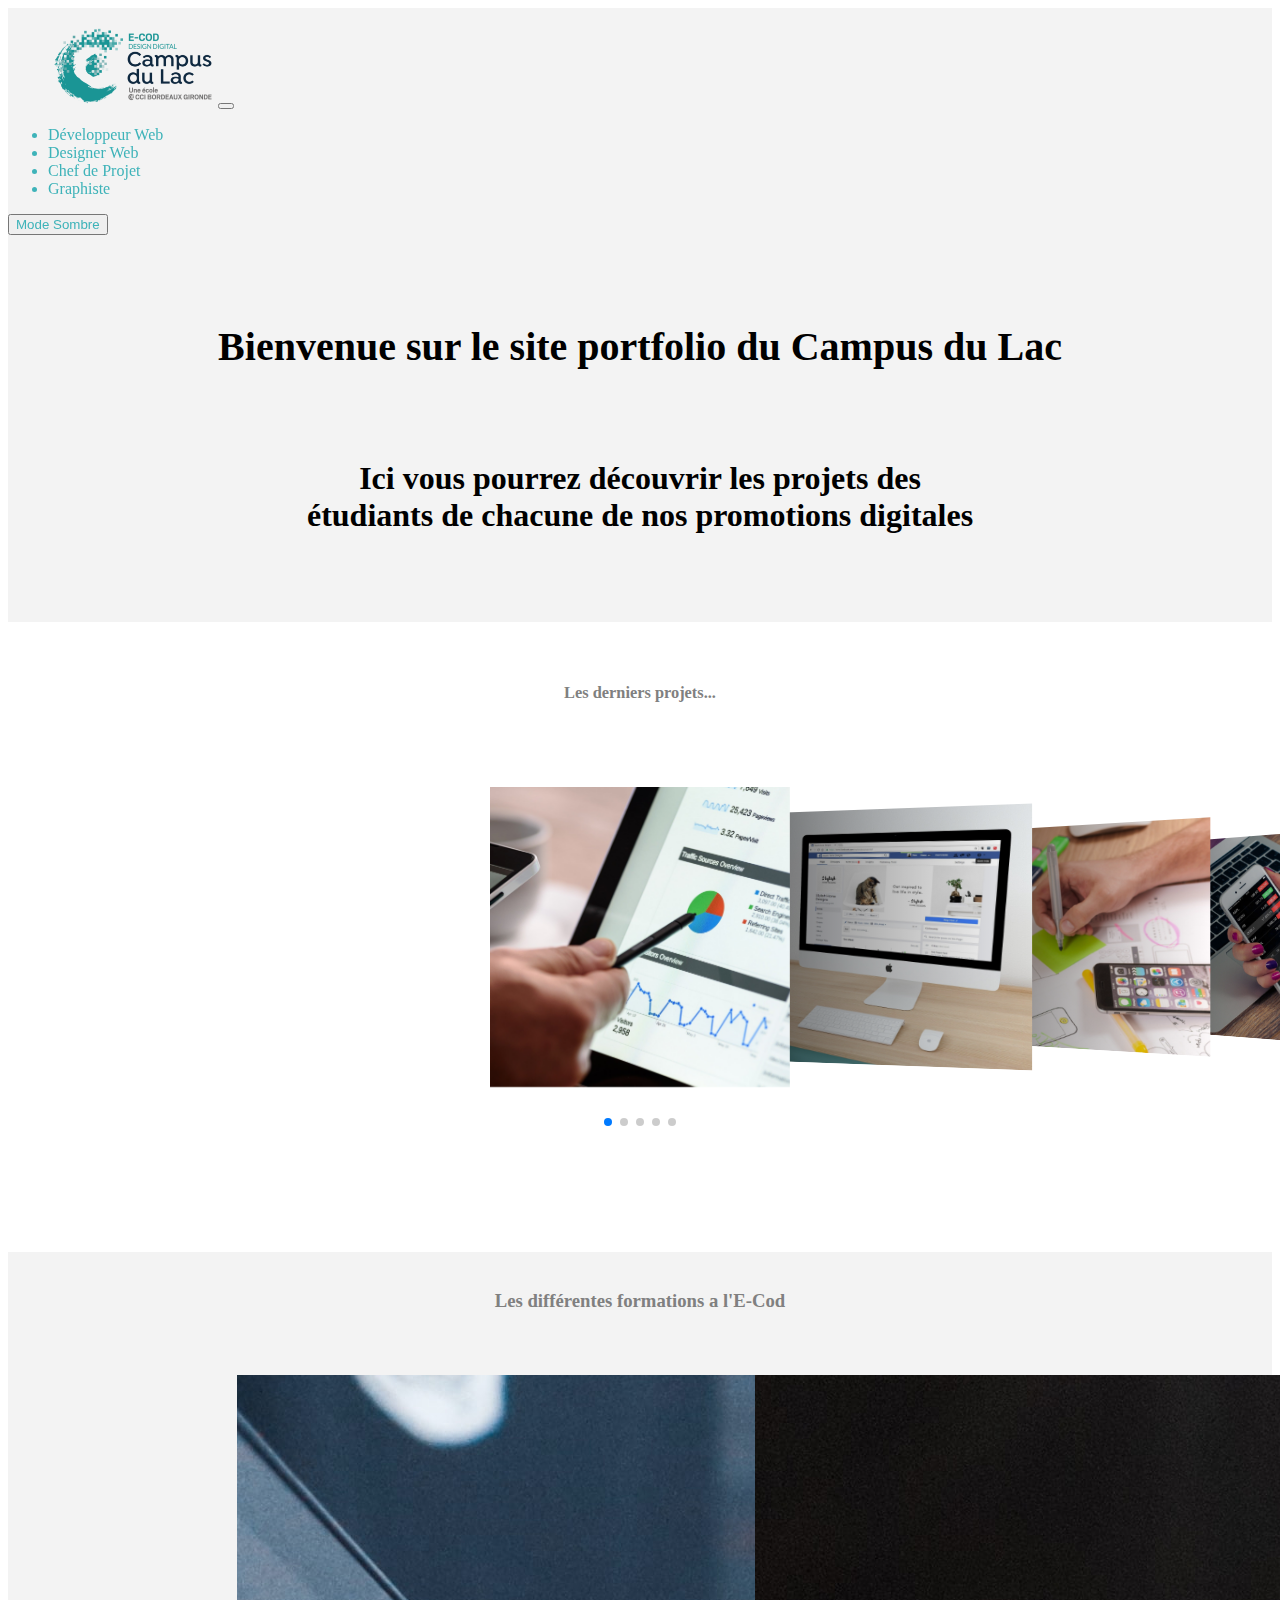
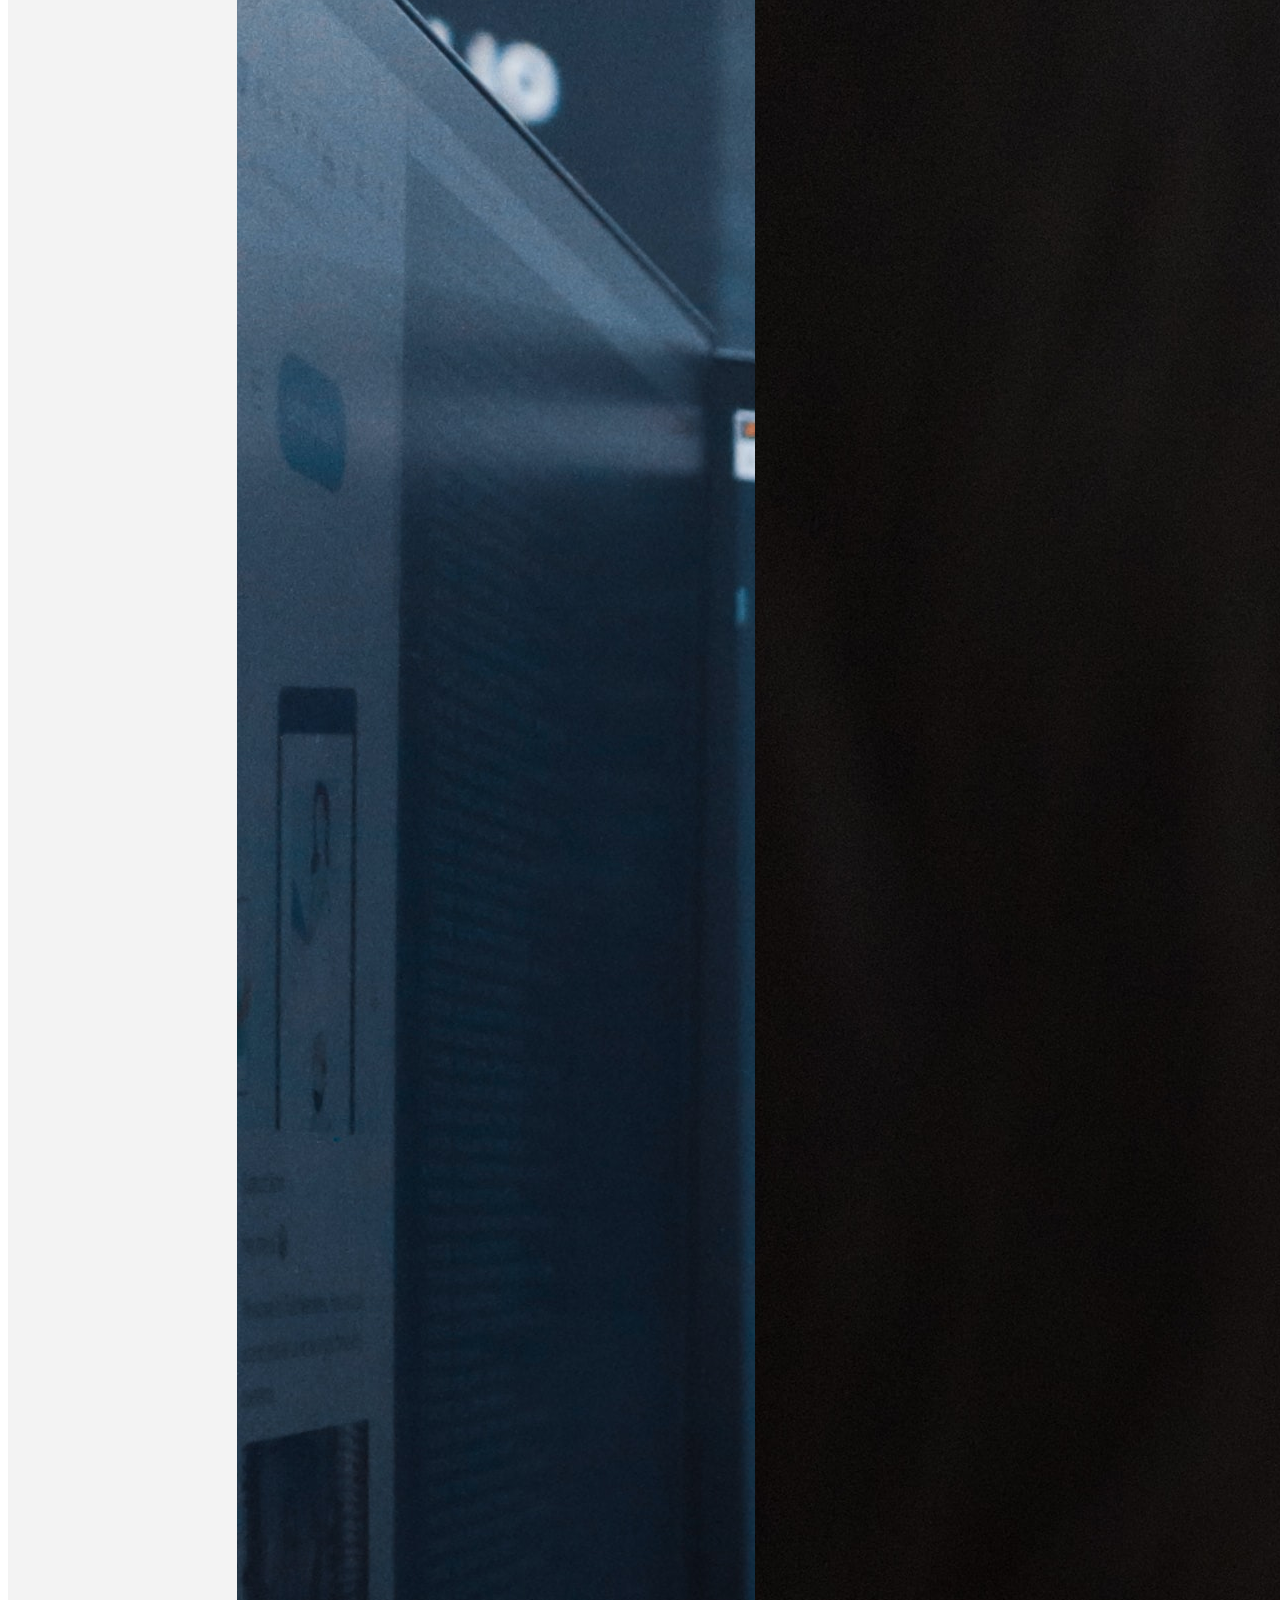
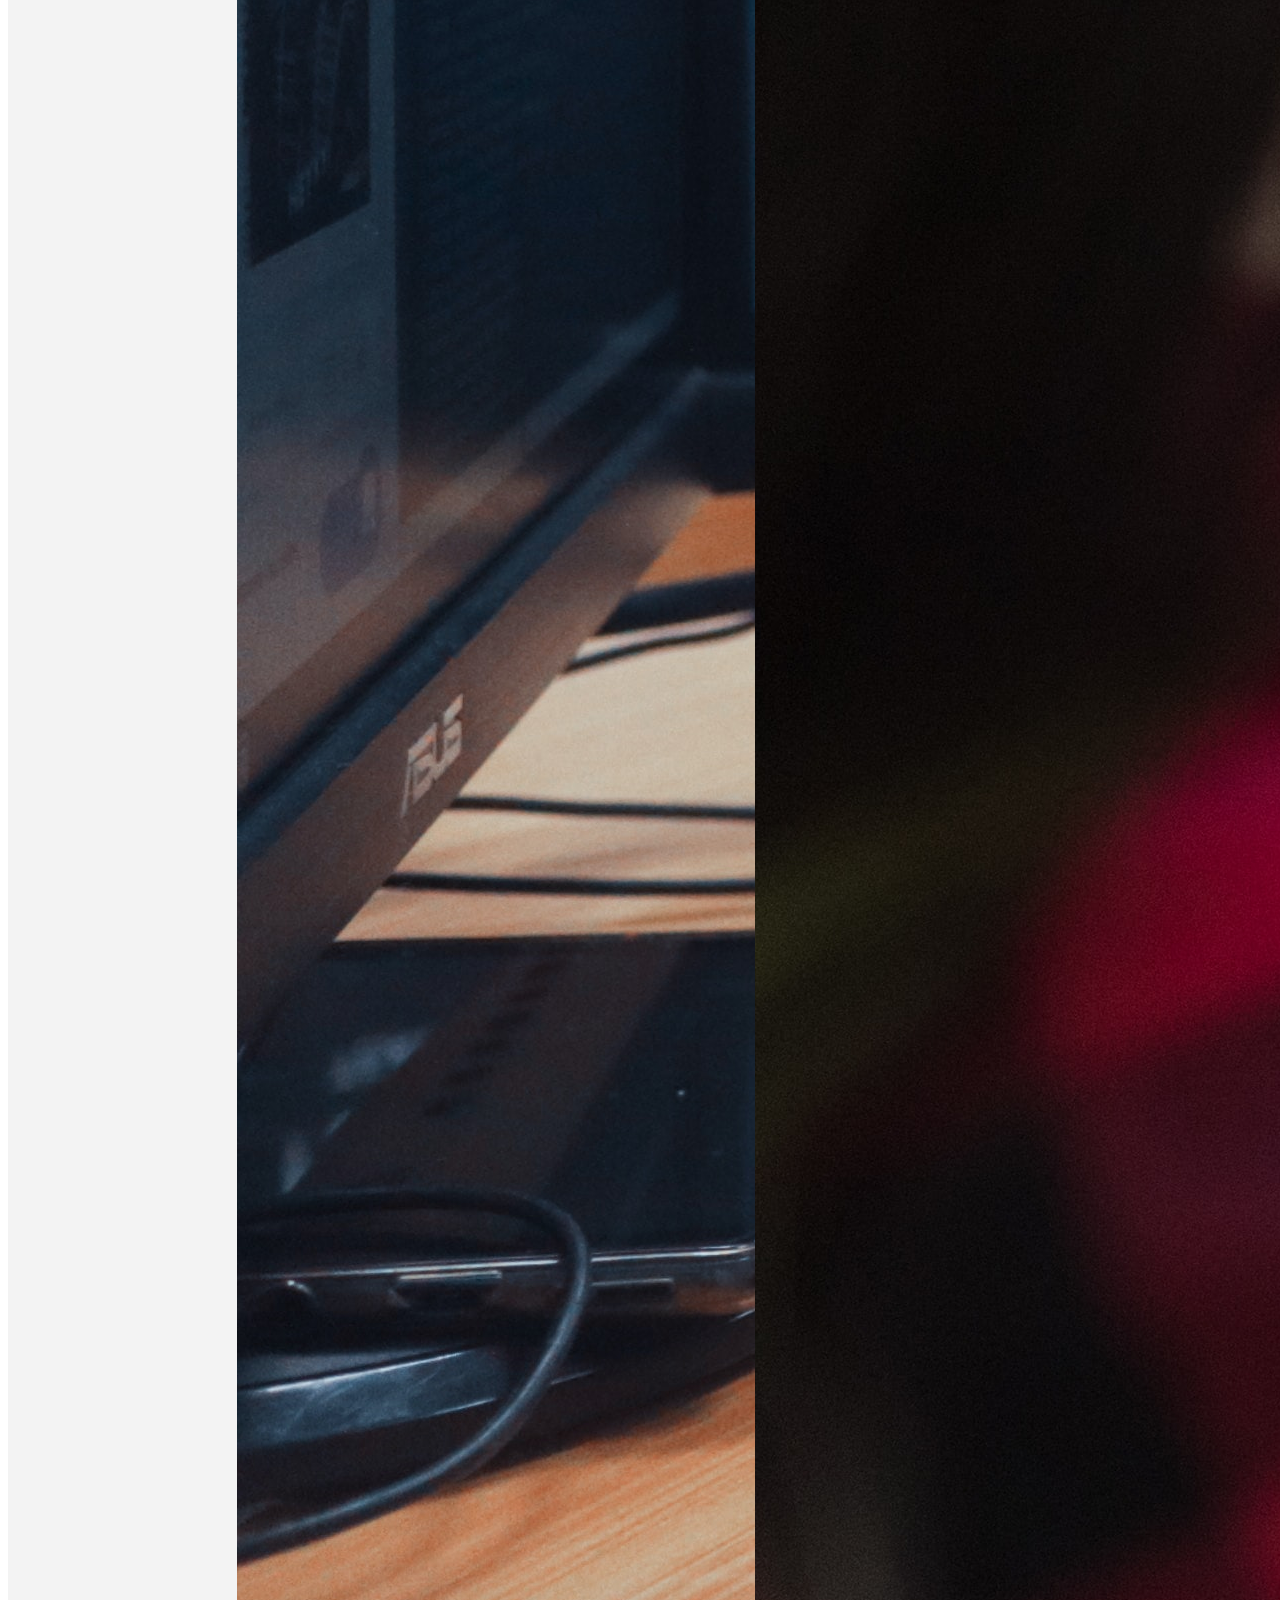
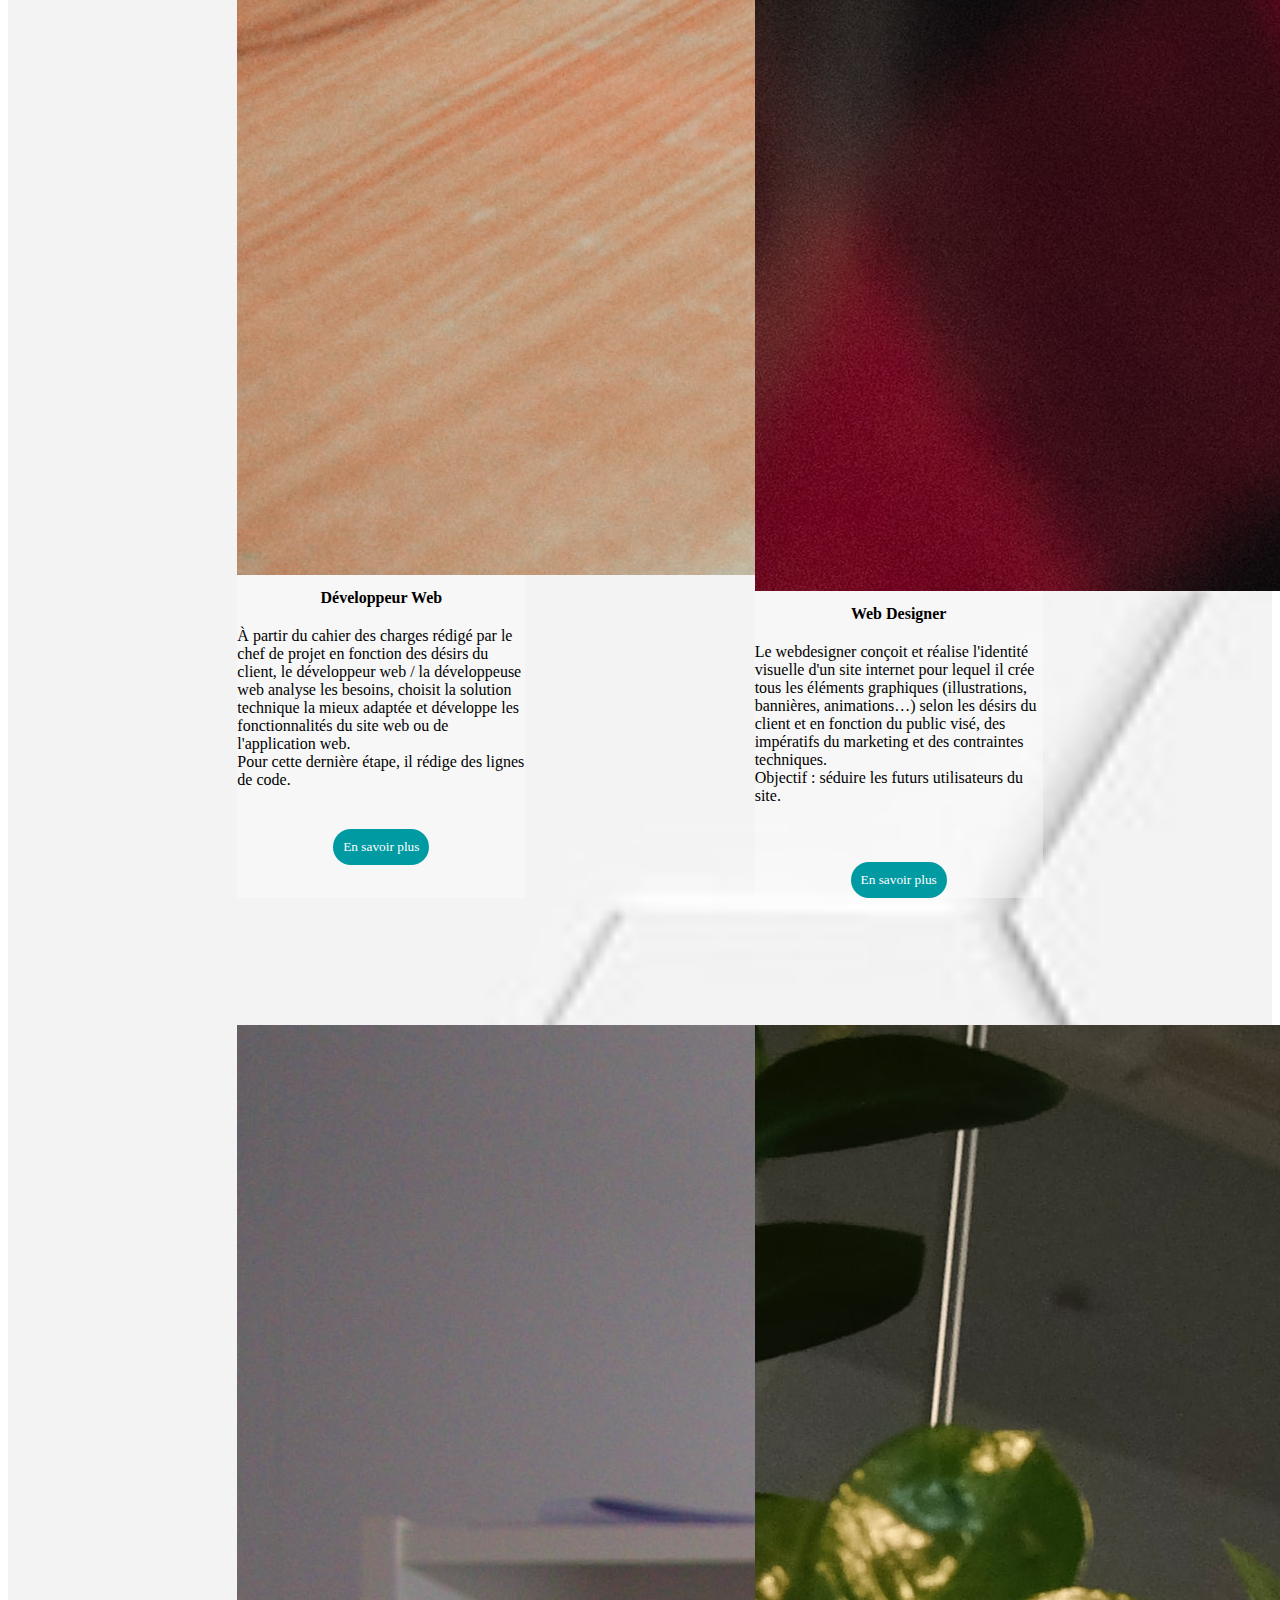
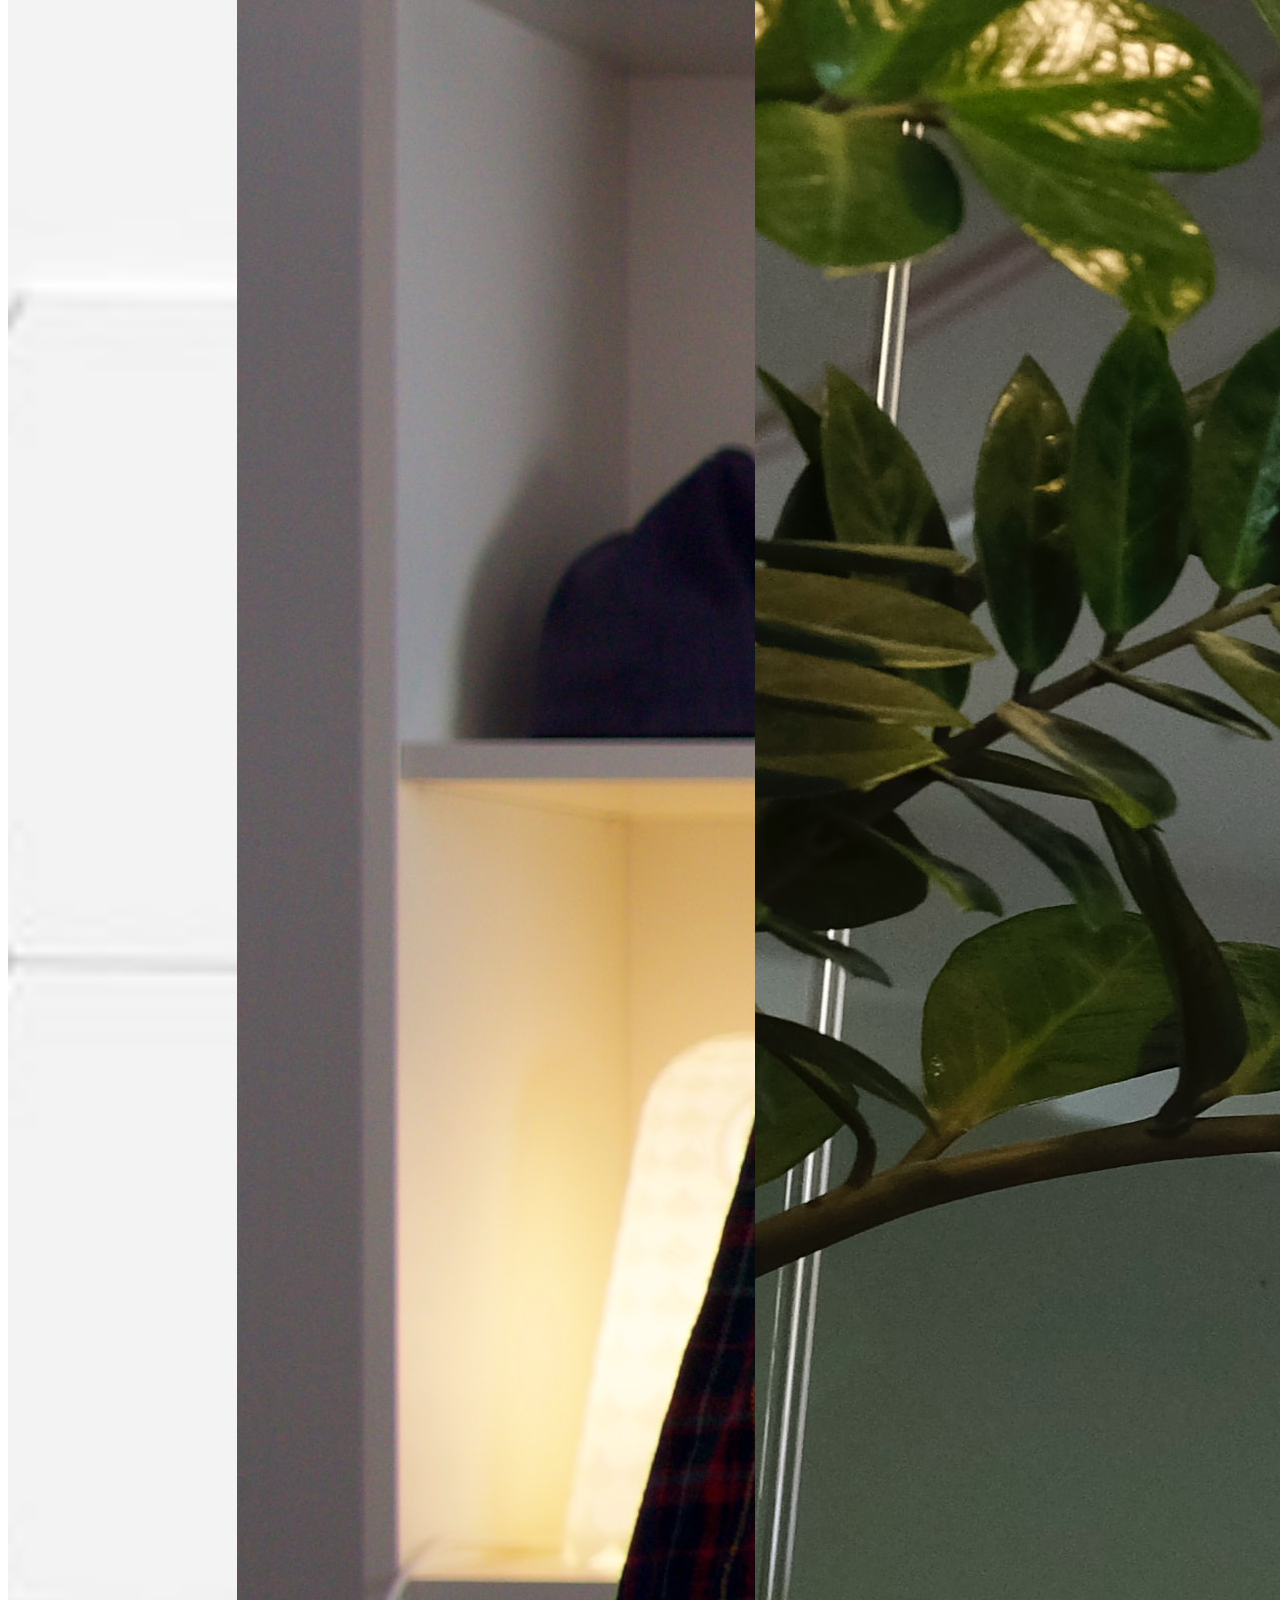
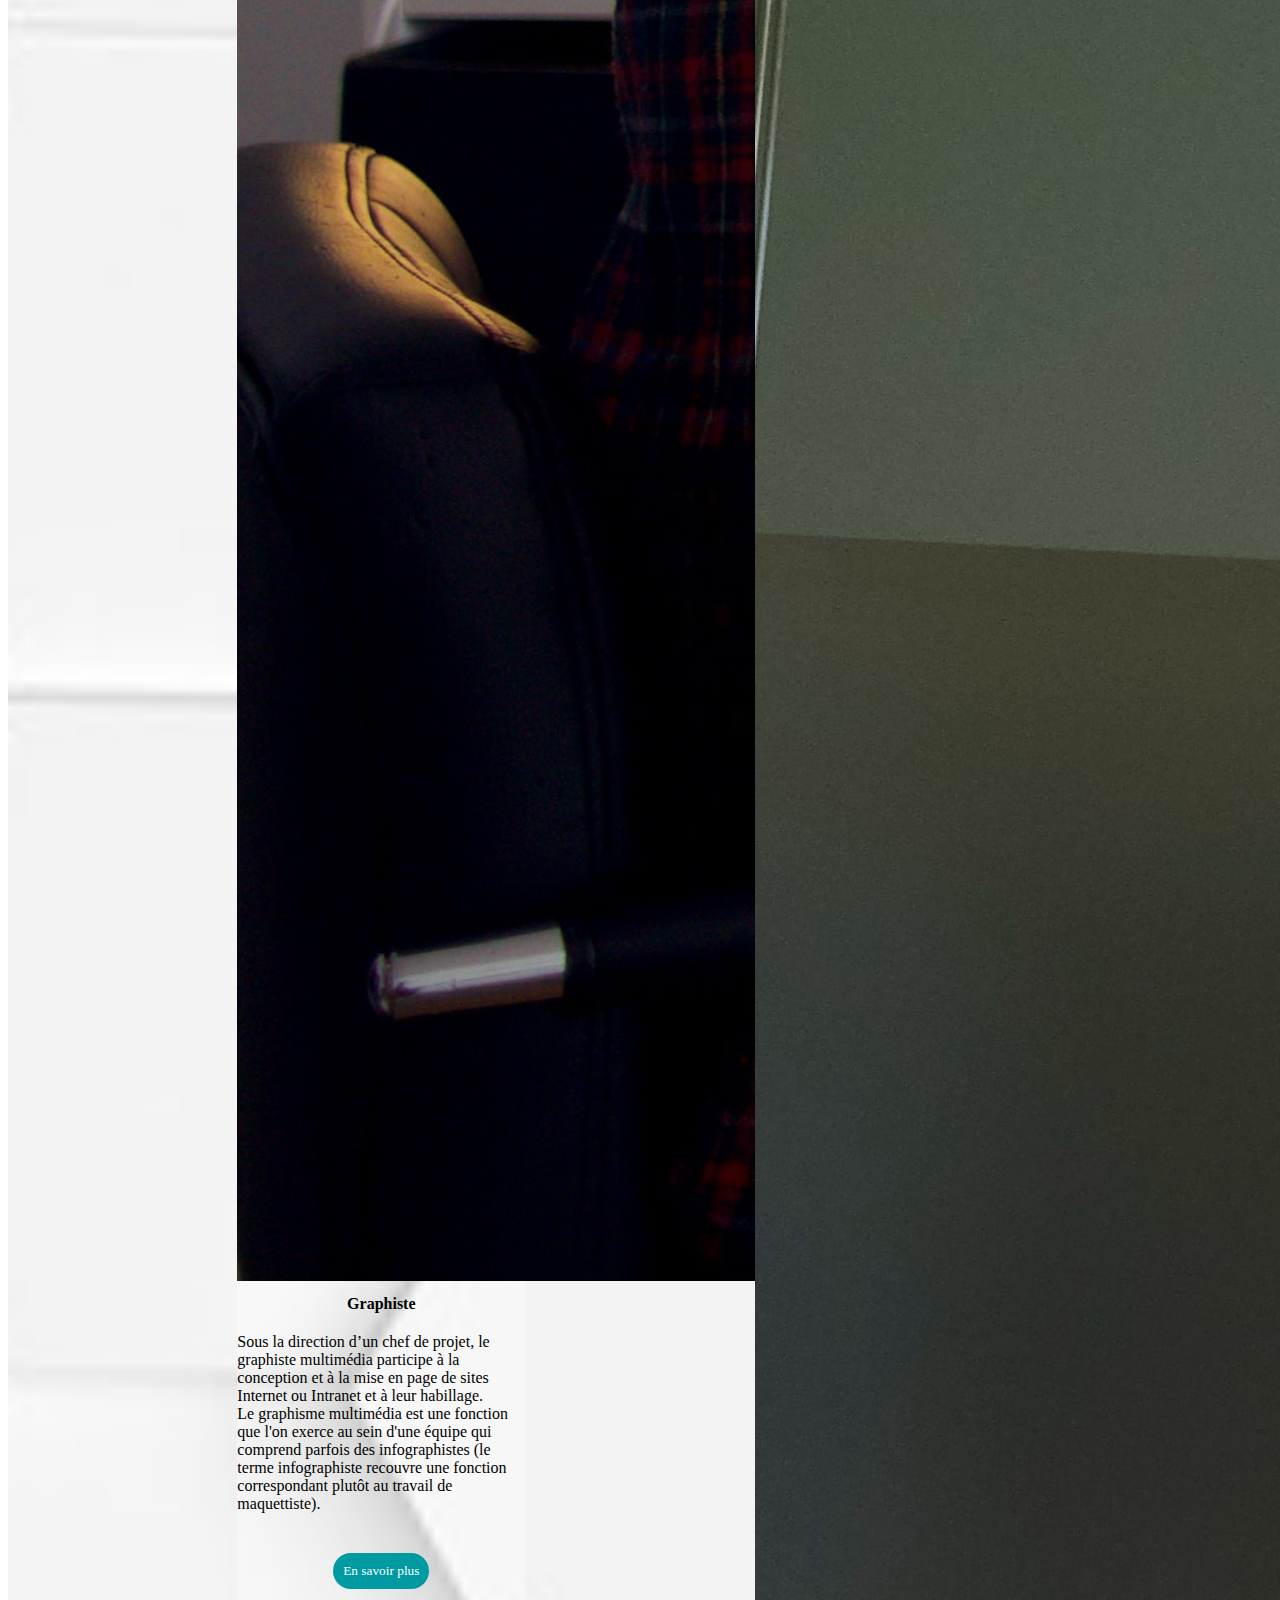
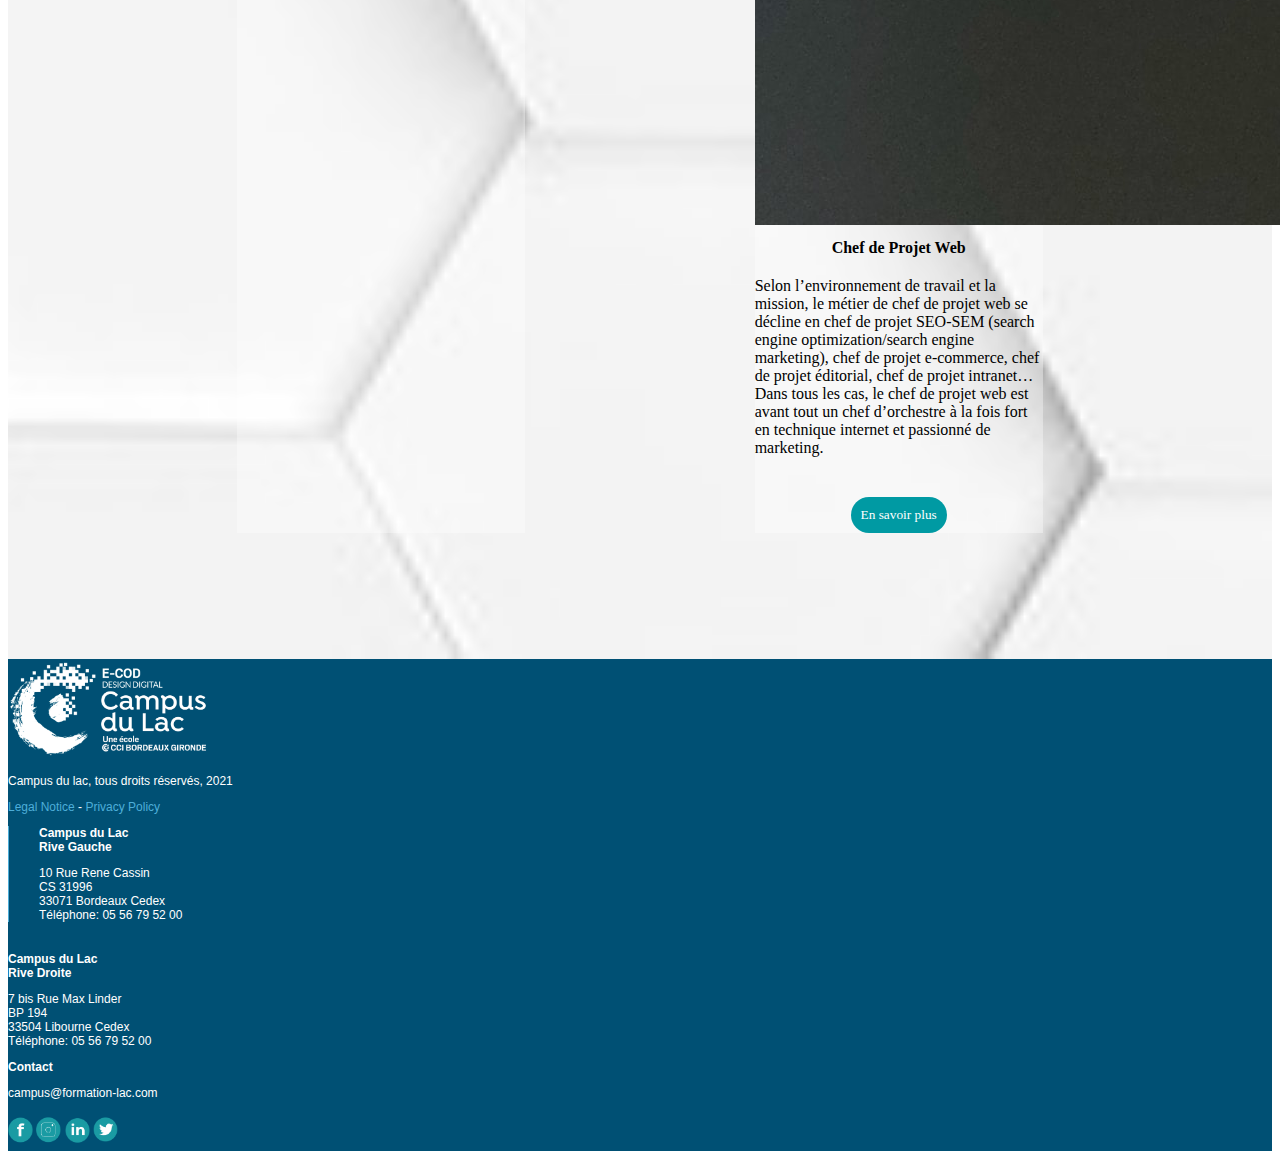
==== commit 2aecaa29: "Page" ====
--- a/index.html
+++ b/index.html
@@ -6,45 +6,64 @@
     <meta http-equiv="X-UA-Compatible" content="IE=edge">
     <meta name="viewport" content="width=device-width, initial-scale=1.0">
     <title>A Fancy Title</title>
-    <link rel="stylesheet" href="https://cdnjs.cloudflare.com/ajax/libs/animate.css/4.1.1/animate.min.css" />
     <link href="https://cdn.jsdelivr.net/npm/bootstrap@5.0.0-beta2/dist/css/bootstrap.min.css" rel="stylesheet"
         integrity="sha384-BmbxuPwQa2lc/FVzBcNJ7UAyJxM6wuqIj61tLrc4wSX0szH/Ev+nYRRuWlolflfl" crossorigin="anonymous">
+    <link rel="stylesheet" href="https://cdnjs.cloudflare.com/ajax/libs/animate.css/4.1.1/animate.min.css" />
+    <link href="https://unpkg.com/aos@2.3.1/dist/aos.css" rel="stylesheet">
     <link rel="stylesheet" href="https://unpkg.com/swiper/swiper-bundle.min.css" />
     <link rel="stylesheet" href="/static/styles/style.css">
+
 </head>
 
 <body>
     <div class="fullImg">
-        <!-----------------------------------------------NAVBAR------------------------------------------------------>
-        <nav class="navbar navbar-expand-lg navbar-light">
+        <br>
+        <nav class="navbar navbar-expand-lg navbar-light bg-light shadow p-3 mb-5 bg-body stickyTop">
             <div class="container-fluid">
                 <a class="navbar-brand" href="./index.html"><img class="logo" src="./static/img/logoo.png"
                         alt="Logo"></a>
-                <button class="navbar-toggler" type="button" data-bs-toggle="collapse"
-                    data-bs-target="#navbarNavAltMarkup" aria-controls="navbarNavAltMarkup" aria-expanded="false"
-                    aria-label="Toggle navigation">
+                <button class="navbar-toggler animate__animated animate__shakeY" type="button" data-bs-toggle="collapse"
+                    data-bs-target="#navbarSupportedContent" aria-controls="navbarSupportedContent"
+                    aria-expanded="false" aria-label="Toggle navigation">
                     <span class="navbar-toggler-icon"></span>
                 </button>
-                <div class="collapse navbar-collapse" id="navbarNavAltMarkup">
-                    <div class="navbar-nav">
-                        <a class="nav-link" href="#">Développeur Web</a>
-                        <a class="nav-link" href="#">Designer Web</a>
-                        <a class="nav-link" href="#">Graphiste</a>
-                        <a class="nav-link" href="#">Chef de Projet Marketing</a>
-                        <button class="btn">Mode sombre</button>
-                    </div>
+                <div class="collapse navbar-collapse" id="navbarSupportedContent">
+                    <ul class="navbar-nav me-auto mb-2 mb-lg-0 fw-bold navList">
+                        <li class="navList px-2">
+                            <a style="color:rgb(62,179,185) ;" class="nav-link navList" href="./Devweb.html">Développeur
+                                Web</a>
+                        </li>
+                        <li class="nav-item px-2">
+                            <a style="color:rgb(62,179,185) ;" class="nav-link" href="./WebDes.html">Designer Web</a>
+                        </li>
+                        <li class="nav-item px-2">
+                            <a style="color:rgb(62,179,185) ;" class="nav-link " href="./CDP.html">Chef de Projet </a>
+                        </li>
+                        <li class="nav-item px-2">
+                            <a style="color:rgb(62,179,185) ;" class="nav-link " href="./Graphiste.html">Graphiste</a>
+                        </li>
+
+
+
+                    </ul>
+                    <form class="d-flex">
+
+                        <button class="btn btn-outline-dark fw-bold navList" type="submit" onclick="myFunction()">Mode
+                            Sombre</button>
+                    </form>
                 </div>
             </div>
         </nav>
-        </ul>
+
         <!---------------------------------------------------------------------------------------------------------->
-        <div class="container txtindex">
-            <h1>Bienvenue sur le site portfolio des formations de<br> l'E-Cod Campus du Lac</h1>
+        <div class="container txtindex ">
+            <h1 class=" animate__animated animate__fadeInLeft">Bienvenue sur le site portfolio du Campus du Lac</h1>
             <br>
             <br>
-            <h2>Ici vous pourrez découvrir les projets des<br>étudiants de chacune de nos promotions<br>digitales
-            </h2>
-        </div>
+            <h2 class=" animate__animated animate__fadeInLeft">Ici vous pourrez découvrir les projets des<br>étudiants
+                de chacune de nos promotions digitales</h2>
+        </div>
+
         <!---------------------------------Carousel-------------------------------------------->
         <div class="part2">
             <div class="titre2">
@@ -123,136 +142,129 @@
             </div>
         </div>
         <!-------------------------------------------------Descriptif-------------------------------------------------------------------------------->
-        <div class="descriptif">
-            <h2>Les rôles de chacun</h2>
-            <div class="bloc">
-                <h3>Développeur Web et Mobile</h3>
-                <P>Le développeur développe la partie front-end d'une application web ou web mobile en intégrant les
-                    recommandations
-                    de
-                    sécurité</P>
-                <p>Il maquette des application</p>
-                <p>Il réalise une interface utilisateur web statique et adaptable</p>
-                <p>Il sait développer une interface utilisateur web dynamique</p>
-                <p>Il réalise une interface utilisateur avec une solution de gestion de contenu de e-commerce</p>
-            </div>
-            <div class="bloc">
-                <h3>Designer Web</h3>
-                <p>Le/La Designer Web conçoit et réaliste des outils de communication numériques adaptés à
-                    différents
-                    supports de publication</p>
-                <p>Il/Elle travaille pour des agences de communication des entreprise au sein d'un service marketing
-                    ou
-                    a
-                    son compte</p>
-                <p>Il/Elle réalise des productions graphiques en associant plusieurs supports et technologies:
-                    texte,
-                    son,
-                    vidéo, animation, effets spéciaux...</p>
-                <p>Le/La Designer Web participe aux étapes de productions d'éléments multimédia, publiés en réseau
-                    ou
-                    édités
-                    sur un support numérique pour créer des outils de communication sur écran: Infographies pour
-                    support
-                    numérique, sites Web destinés a la chaîne d'édition multimédia en ligne ou séquences d'animation
-                    interactives</p>
-            </div>
-            <div class="bloc">
-                <h3>Graphiste</h3>
-                <p>Le Graphiste-Concepteur en Communication Multicanal est un créatif qui conçoit et réalise
-                    l'ensemble
-                    des
-                    visuels et éléments graphiques édités sur supports print ou Web</p>
-                <p>Il est chargé :</p>
-                <p>D'analyser la demande client
-                <p>
-                <p>De concevoir les éléments de communication</p>
-                <p>De réaliser, contrôler et valider les étapes de fabrication</p>
-            </div>
-            <div class="bloc">
-                <h3>Chef de projet en webmarketing</h3>
-                <p>Acquérir une double compétence en webmarketing et conception web. Le Chef de projet en
-                    webmarketing
-                    prend
-                    en charge la responsabilité du projet ou de l'activité Internet, Intranet, et Extranet de
-                    l'entreprise,
-                    avec le double objectif marketing et fonctionnel</p>
-                <p>Il est capable d'intégrer la rigeur et les fonctionnalités techniques, en respectant les
-                    contraintes
-                    commerciales, tout en répondant aux attentes de l'entreprise et du client.</p>
-                <p>L'augmentation du nombre de site et la montée en puissance des communautés virtuelles qui
-                    associent
-                    des
-                    approches personnelles et professionnelles rendent de plus en plus difficile une démarche
-                    efficace
-                    et
-                    différenciée de communication via le Web. A l'instar de toutes stratégies commerciales, le
-                    projet
-                    internet s'est professionnalisé</p>
+        <div class="cartes">
+            <h3>Les différentes formations a l'E-Cod</h3>
+            <div class="descriptif">
+                <div class="card" style="width: 18rem;">
+                    <img src="./static/img/Personnes-formations/WebDev.jpg" class="card-img-top" alt="...">
+                    <div class="card-body">
+                        <h4>Développeur Web</h4>
+                        <p class="card-text">À partir du cahier des charges rédigé par le chef de projet en fonction
+                            des désirs du client, le développeur web / la développeuse web analyse les besoins, choisit
+                            la solution technique la mieux adaptée et développe les fonctionnalités du site web ou de
+                            l'application web. <br>Pour cette dernière étape, il rédige des lignes de code.</p>
+                        <a href="https://www.campusdulac.com/formations/chef-de-projet-webmarketing/"><button
+                                type="button" class="btnb">En savoir plus</button></a>
+                    </div>
+                </div>
+                <div class="card" style="width: 18rem;">
+                    <img src="./static/img/Personnes-formations/WebDes.jpg" class="card-img-top" alt="...">
+                    <div class="card-body">
+                        <h4>Web Designer</h4>
+                        <p class="card-text">Le webdesigner conçoit et réalise l'identité visuelle d'un site internet
+                            pour lequel il crée tous les éléments graphiques (illustrations, bannières, animations…)
+                            selon les désirs du client et en fonction du public visé, des impératifs du marketing et des
+                            contraintes techniques. <br>Objectif : séduire les futurs utilisateurs du site.</p>
+                        <a href="https://www.campusdulac.com/formations/chef-de-projet-webmarketing/"><button
+                                type="button" class="btnb btnb2">En savoir plus</button></a>
+                    </div>
+                </div>
+            </div>
+            <div class="descriptif2">
+                <div class="card" style="width: 18rem;">
+                    <img src="./static/img/Personnes-formations/Graphiste.jpg" class="card-img-top" alt="...">
+                    <div class="card-body">
+                        <h4>Graphiste</h4>
+                        <p class="card-text">Sous la direction d’un chef de projet, le graphiste multimédia participe à
+                            la conception et à la mise en page de sites Internet ou Intranet et à leur habillage.<br>
+                            Le graphisme multimédia est une fonction que l'on exerce au sein d'une équipe qui comprend
+                            parfois des infographistes (le terme infographiste recouvre une fonction correspondant
+                            plutôt au travail de maquettiste).</p>
+                        <a href="https://www.campusdulac.com/formations/chef-de-projet-webmarketing/"> <button
+                                type="button" class="btnb">En savoir plus</button></a>
+                    </div>
+                </div>
+                <div class="card" style="width: 18rem;">
+                    <img src="./static/img/Personnes-formations/CpMarket.jpg" class="card-img-top" alt="...">
+                    <div class="card-body">
+                        <h4>Chef de Projet Web</h4>
+                        <p class="card-text">Selon l’environnement de travail et la mission, le métier de chef de projet
+                            web se décline en chef de projet SEO-SEM (search engine optimization/search engine
+                            marketing), chef de projet e-commerce, chef de projet éditorial, chef de projet
+                            intranet…<br>
+                            Dans tous les cas, le chef de projet web est avant tout un chef d’orchestre à la fois fort
+                            en technique internet et passionné de marketing.</p>
+                        <a href="https://www.campusdulac.com/formations/chef-de-projet-webmarketing/"> <button
+                                type="button" class="btnb ">En savoir plus</button></a>
+                    </div>
+                </div>
             </div>
         </div>
     </div>
     <!------------------------------------------FOOTER---------------------------------------------------------->
     <footer>
-        <div class="container">
-            <div class="row">
-                <div class="col-sm-12 col-md-6 col-lg-4">
-                    <div class="logof">
-                        <img class="imgf" src="./static/img/logoblanc.png" alt="">
-                        <p>Campus du lac, tous droits réservés, 2021</p>
-                    </div>
-                </div>
-                <div class="col-sm-12 col-md-6 col-lg-2">
-                    <div class="rg">
-                        <p><strong>Campus du Lac - Rive Gauche</strong></p>
-                        <li>10 Rue Rene Cassin</li>
-                        <li>CS 31996</li>
-                        <li>33071 Bordeaux Cedex</li>
-                        <li>Téléphone: 05 56 79 52 00</li>
-                    </div>
-                </div>
-                <div class="col-sm-12 col-md-6 col-lg-2">
-                    <div class="rd">
-                        <p><strong>Campus du Lac - Rive Droite</strong></p>
-                        <li>7 bis Rue Max Linder</li>
-                        <li>BP 194</li>
-                        <li>33504 Libourne Cedex</li>
-                        <li>Téléphone: 05 56 79 52 00</li>
-                    </div>
-                </div>
-                <div class="col-sm-12 col-md-6 col-lg-2">
-                    <div class="contact">
-                        <p><strong>Contact</strong></p>
-                        <p>campus@formation-lac.com</p>
-                        <div class="social">
-                            <a href="https://www.facebook.com/campusdulac"><img class="reseaux"
-                                    src="./static/img/Logo-facebook.png" alt=""></a>
-                            <a href="https://www.instagram.com/campusdulac/"><img class="reseaux"
-                                    src="./static/img/insta.png" alt=""></a>
-                            <a href="https://www.linkedin.com/school/campusdulac/"><img class="reseaux"
-                                    src="./static/img/Logo-Li,kedin.png" alt=""></a>
-                            <a href="https://twitter.com/Campusdulac"><img class="reseaux"
-                                    src="./static/img/Logo-Twitter.png" alt=""></a>
-                        </div>
-                    </div>
-                </div>
-            </div>
-            <div class="mentions">
-                <a href="./mentions.html">
-                    <li>Mentions Légales</li>
-                </a>
-                <li>Politique de confidentialité</li>
-                <li>RGPD</li>
+        <div class="container py-5">
+            <div class="foot">
+                <div class="row ">
+                    <div class="col-sm-12 col-md-4 col-lg-4 partLogo">
+                        <div class="logof">
+                            <img class="imgf" src="./static/img/logoblanc.png" alt="">
+                            <p>Campus du lac, tous droits réservés, 2021</p>
+                            <p><a href="./mentions.html">Legal Notice</a> - <a href="./conditions.html">Privacy
+                                    Policy</a>
+                            </p>
+                        </div>
+                    </div>
+                    <div class="col-sm-12 col-md-4 col-lg-3 partGauche">
+                        <div class="rg">
+                            <p><strong>Campus du Lac <br> Rive Gauche</strong></p>
+                            <li>10 Rue Rene Cassin</li>
+                            <li>CS 31996</li>
+                            <li>33071 Bordeaux Cedex</li>
+                            <li>Téléphone: 05 56 79 52 00</li>
+                        </div>
+                    </div>
+                    <div class="col-sm-12 col-md-4 col-lg-3 partDroite">
+                        <div class="rd">
+                            <p><strong>Campus du Lac <br> Rive Droite</strong></p>
+                            <li>7 bis Rue Max Linder</li>
+                            <li>BP 194</li>
+                            <li>33504 Libourne Cedex</li>
+                            <li>Téléphone: 05 56 79 52 00</li>
+                        </div>
+                    </div>
+                    <div class="col-sm-12 col-md-4 col-lg-4 partVide">
+                    </div>
+                    <div class="col-sm-12 col-md-4 col-lg-2 partContact">
+                        <div class="contact">
+                            <p><strong>Contact</strong></p>
+                            <p>campus@formation-lac.com</p>
+                            <div class="social">
+                                <a id="facebook" target="_blank" href="https://www.facebook.com/campusdulac"><img
+                                        class="reseaux" src="./static/img/Logo-facebook.png" alt=""></a>
+                                <a id="instagram" target="_blank" href="https://www.instagram.com/campusdulac/"><img
+                                        class="reseaux" src="./static/img/insta.png" alt=""></a>
+                                <a id="linkedin" target="_blank"
+                                    href="https://www.linkedin.com/school/campusdulac/"><img class="reseaux"
+                                        src="./static/img/Logo-Li,kedin.png" alt=""></a>
+                                <a id="twitter" target="_blank" href="https://twitter.com/Campusdulac"><img
+                                        class="reseaux" src="./static/img/Logo-Twitter.png" alt=""></a>
+                            </div>
+                        </div>
+                    </div>
+                </div>
             </div>
         </div>
     </footer>
+    <script src="../Portfolio/static/js/navbar.js"></script>
     <script src="https://code.jquery.com/jquery-3.6.0.min.js"
         integrity="sha256-/xUj+3OJU5yExlq6GSYGSHk7tPXikynS7ogEvDej/m4=" crossorigin="anonymous"></script>
     <script src="https://cdn.jsdelivr.net/npm/bootstrap@5.0.0-beta2/dist/js/bootstrap.bundle.min.js"
         integrity="sha384-b5kHyXgcpbZJO/tY9Ul7kGkf1S0CWuKcCD38l8YkeH8z8QjE0GmW1gYU5S9FOnJ0"
         crossorigin="anonymous"></script>
+    <script src="https://unpkg.com/aos@2.3.1/dist/aos.js"></script>
     <script src="https://unpkg.com/swiper/swiper-bundle.min.js"></script>
-    <script src="./templates/scripts/index.js"></script>
+    <script src="./templates/scripts/carousel.js"></script>
 </body>
 
 </html>--- a/static/styles/style.css
+++ b/static/styles/style.css
@@ -1,62 +1,56 @@
-body{
-  line-height: 1;
-  list-style-type: none;
-}
-
-/******************NAVBAR*************/
-
+/* Header / Navbar */
+a {
+  text-decoration: none;
+}
 .logo {
-    height: 80px;
-    margin-left: 45px;
-}
-.navbar-nav {
-    margin: 0 auto;
-}
-.navbar-nav a {
-    margin: 0px 35px;
-    color: #009AA3 !important;
-}
-.btn{
-    background: black;
-    border-radius: 30px;
-    color: white;
-    padding: 7px;
-    margin-left: 250px;
-
+  height: 80px;
+  margin-left: 45px;
+}
+.stickyTop {
+  position: sticky;
+  top: 0;
+  left: 0;
+  animation: smoothScroll 1s forwards;
+}
+@keyframes smoothScroll {
+  0% {
+    transform: translateY(-40px);
+  }
+  100% {
+    transform: translateY(0px);
+  }
+}
+.navList {
+  color: rgb(62, 179, 185);
 }
 .navbar-nav a:hover {
-text-decoration: underline;
-}
-
-.navbar {
-    color: transparent;
-}
-
-/******************BACKGROUND*************/
+  text-decoration: underline;
+}
 
 .fullImg {
-    overflow: hidden;
-    width: 100%;
-    min-height: 100vh;
-    background-image: url(../img/bg.png);
-    background-size: cover;
-    background-repeat: no-repeat;
-    background-position: center;
-}
-
-/******************TEXTE INDEX*************/
+  width: 100%;
+  min-height: 100vh;
+  background-image: url(../img/bg.png);
+  background-size: cover;
+  background-repeat: no-repeat;
+  background-position: center;
+}
 
 .txtindex {
   margin-top: 7%;
+  margin-bottom: 7%;
+  text-align: center;
 }
 .txtindex h1 {
   font-size: 2.5rem;
-  font-family: "montserrat", "sans-serif";
+  font-family: "Montserrat", "sans-serif";
 }
 .txtindex h2 {
   font-size: 2rem;
-  font-family: "montserrat", "sans-serif";
-  
+  font-family: "Montserrat", "sans-serif";
+}
+nav {
+ z-index: 100;
 }
 /***********************CAROUSEL*********************/
 .titre2 {
@@ -82,7 +76,6 @@
   width: 100%;
   padding-top: 50px;
   padding-bottom: 50px;
-  
 }
 
 .swiper-slide {
@@ -93,23 +86,19 @@
   overflow: hidden;
 }
 .slide1 {
-  background:url(../img/Carousel/Projet1.jpg) center/cover;
-  
+  background: url(../img/Carousel/Projet1.jpg) center/cover;
 }
 .slide2 {
-  background:url(../img/Carousel/Projet2.jpg) center/cover;
-  
+  background: url(../img/Carousel/Projet2.jpg) center/cover;
 }
 .slide3 {
-  background:url(../img/Carousel/Projet3.jpg) center/cover;
-  
+  background: url(../img/Carousel/Projet3.jpg) center/cover;
 }
 .slide4 {
-  background:url(../img/Carousel/Projet4.jpg) center/cover;
-  
+  background: url(../img/Carousel/Projet4.jpg) center/cover;
 }
 .slide5 {
-  background:url(../img/Carousel/Projet5.jpg) center/cover;
+  background: url(../img/Carousel/Projet5.jpg) center/cover;
 }
 .cardhover {
   color: white;
@@ -122,89 +111,206 @@
 .cardhovertxt {
   padding-top: 25%;
 }
-.cardhover:hover{
+.cardhover:hover {
   opacity: 1;
 }
 /***************************BLOC ROLES*********************************/
-.descriptif h2 {
+.bloc3{
+  height: 100vh;
+}
+.cartes h3 {
   text-align: center;
-  margin-bottom: 5%;
-}
-.bloc {
-  margin-left: 100px;
-  margin-right: 150px;
-  margin-bottom: 50px;
-  color: #004F73;
-  font-family: "montserrat", "sans-serif";
-  font-size: 0.8rem;
-}
-.bloc p {
-  margin: 0;
-}
-.bloc h3 {
-  color: #009AA3;
-  font-size: 1rem;
-}
-/*********************FOOTER*********/
+  color: grey;
+  font-family: "Montserrat", "sans-serif";
+  margin-top: 3%;
+}
+.card {
+  background: rgba(255, 255, 255, 0.363) !important;
+  border: none;
+  transition: 0.4s;
+}
+.card:hover {
+  transform: scale(1.02);
+}
+.card-body h4{
+    text-align: center;
+    margin: 10px 0 20px 0;
+}
+.descriptif {
+  display: flex;
+  justify-content: space-evenly;
+  margin-bottom: 10%;
+  margin-top: 5%;
+}
+.descriptif2 {
+  display: flex;
+  justify-content: space-evenly;
+  padding-bottom: 10%;
+}
+.partVide {
+  display: none;
+}
+/**Buttons**/
+.btnb{
+  display: block;
+  margin: auto;  
+  padding: 10px;
+  margin-top: 40px;
+  background-color: #009AA3;
+  color: white;
+  border-radius: 30px;
+  border: none;
+  font-family: "Montserrat", "sans-serif";
+  transition: 0.4s;
+}
+.btnb2{
+  margin-top: 57px;
+}
+.btnb:hover {
+ transform: scale(1.1);
+}
+/* footer */
+
 footer {
-  background: #004f73;
-  display: flex;
-  justify-content: center;
-  align-items: center;
-  min-height: 350px;
+  background: rgb(0, 80, 116);
+  list-style: none;
   color: white;
   font-family: "Roboto", sans-serif;
-  font-size: 0.8rem;
-}
-
+  text-decoration: none;
+  font-size: 12px;
+}
+
+footer a {
+  text-decoration: none;
+  color: rgb(77, 174, 217);
+}
+.partGauche {
+  border-left: solid 0.5px rgb(77, 174, 217);
+  padding-left: 30px;
+  margin-bottom: 30px;
+}
+
+@media screen and (max-width: 992px) {
+  .partContact {
+    border-left: solid 0.5px rgb(77, 174, 217);
+    padding: 20px;
+    margin-top: -50px;
+  }
+  .partVide {
+    display: inline;
+  }
+  .partGauche {
+    border-left: solid 0.5px rgb(77, 174, 217);
+    border-bottom: solid 0.5px rgb(77, 174, 217);
+    margin-bottom: 40px;
+  }
+  .partDroite {
+    border-bottom: solid 0.5px rgb(77, 174, 217);
+    margin-bottom: 40px;
+  }
+}
 .imgf {
   height: 100px;
 }
-.mentions {
-  display: flex;
-  justify-content: center;
-  margin-top: 50px;
-}
-.mentions li {
-  padding: 20px;
-  text-decoration: underline;
-  color: white;
-}
 .reseaux {
   width: 25px;
 }
 
-/***********RESPONSIVE**************/
-@media only screen and (max-width: 1000px) {
-  .txtindex h1, .txtindex h2 {
-    font-size: 2rem;
-  }
-  .bloc{
-    line-height: 15px;
-    margin-left: 75px;
-    margin-right: 100px;
-    margin-bottom: 40px;
-  }
-}
 @media only screen and (min-width: 768px) {
   .fullImg {
     background-image: url(../img/bg.png);
   }
 }
-@media only screen and (max-width: 645px) {
-  .txtindex h1, .txtindex h2 {
-    margin-top: 50px;
-    font-size: 1.5rem;
-    text-align: center;
-  }
-  .txtindex {
-    margin: 30px 0;
-  }
-  .bloc{
-    line-height: 30px;
-    line-height: 15px;
-    margin-left: 50px;
-    margin-right: 75px;
+@media screen and (max-width: 768px) {
+  .partContact {
+    border: unset;
+    padding: 20px;
+    margin-top: -50px;
+  }
+  .partVide {
+    display: inline;
+  }
+  .partGauche {
+    border: unset;
+    padding-left: 10px;
+    margin-bottom: none;
+  }
+  .partDroite {
+    border: unset;
+    margin-bottom: none;
+  }
+  .partContact {
+    margin-left: -10px;
+  }
+  .descriptif {
+    display: flex;
+    justify-content: center;
+    align-items: center;
+    flex-direction: column;
+  }
+  .descriptif2 {
+    display: flex;
+    justify-content: center;
+    align-items: center;
+    flex-direction: column;
+  }
+  .card {
     margin-bottom: 25px;
   }
-}+  .foot {
+    margin: 0 auto;
+  }
+}
+
+/* Animations réseaux sociaux */
+#facebook :hover {
+  animation: shake 0.5s;
+  animation-iteration-count: infinite;
+}
+#twitter :hover {
+  animation: shake 0.5s;
+  animation-iteration-count: infinite;
+}
+#instagram :hover {
+  animation: shake 0.5s;
+  animation-iteration-count: infinite;
+}
+#linkedin :hover {
+  animation: shake 0.5s;
+  animation-iteration-count: infinite;
+}
+@keyframes shake {
+  0% {
+    transform: translate(1px, 1px) rotate(0deg);
+  }
+  10% {
+    transform: translate(-1px, -2px) rotate(-1deg);
+  }
+  20% {
+    transform: translate(-3px, 0px) rotate(1deg);
+  }
+  30% {
+    transform: translate(3px, 2px) rotate(0deg);
+  }
+  40% {
+    transform: translate(1px, -1px) rotate(1deg);
+  }
+  50% {
+    transform: translate(-1px, 2px) rotate(-1deg);
+  }
+  60% {
+    transform: translate(-3px, 1px) rotate(0deg);
+  }
+  70% {
+    transform: translate(3px, 1px) rotate(-1deg);
+  }
+  80% {
+    transform: translate(-1px, -1px) rotate(1deg);
+  }
+  90% {
+    transform: translate(1px, 2px) rotate(0deg);
+  }
+  100% {
+    transform: translate(1px, -2px) rotate(-1deg);
+  }
+}
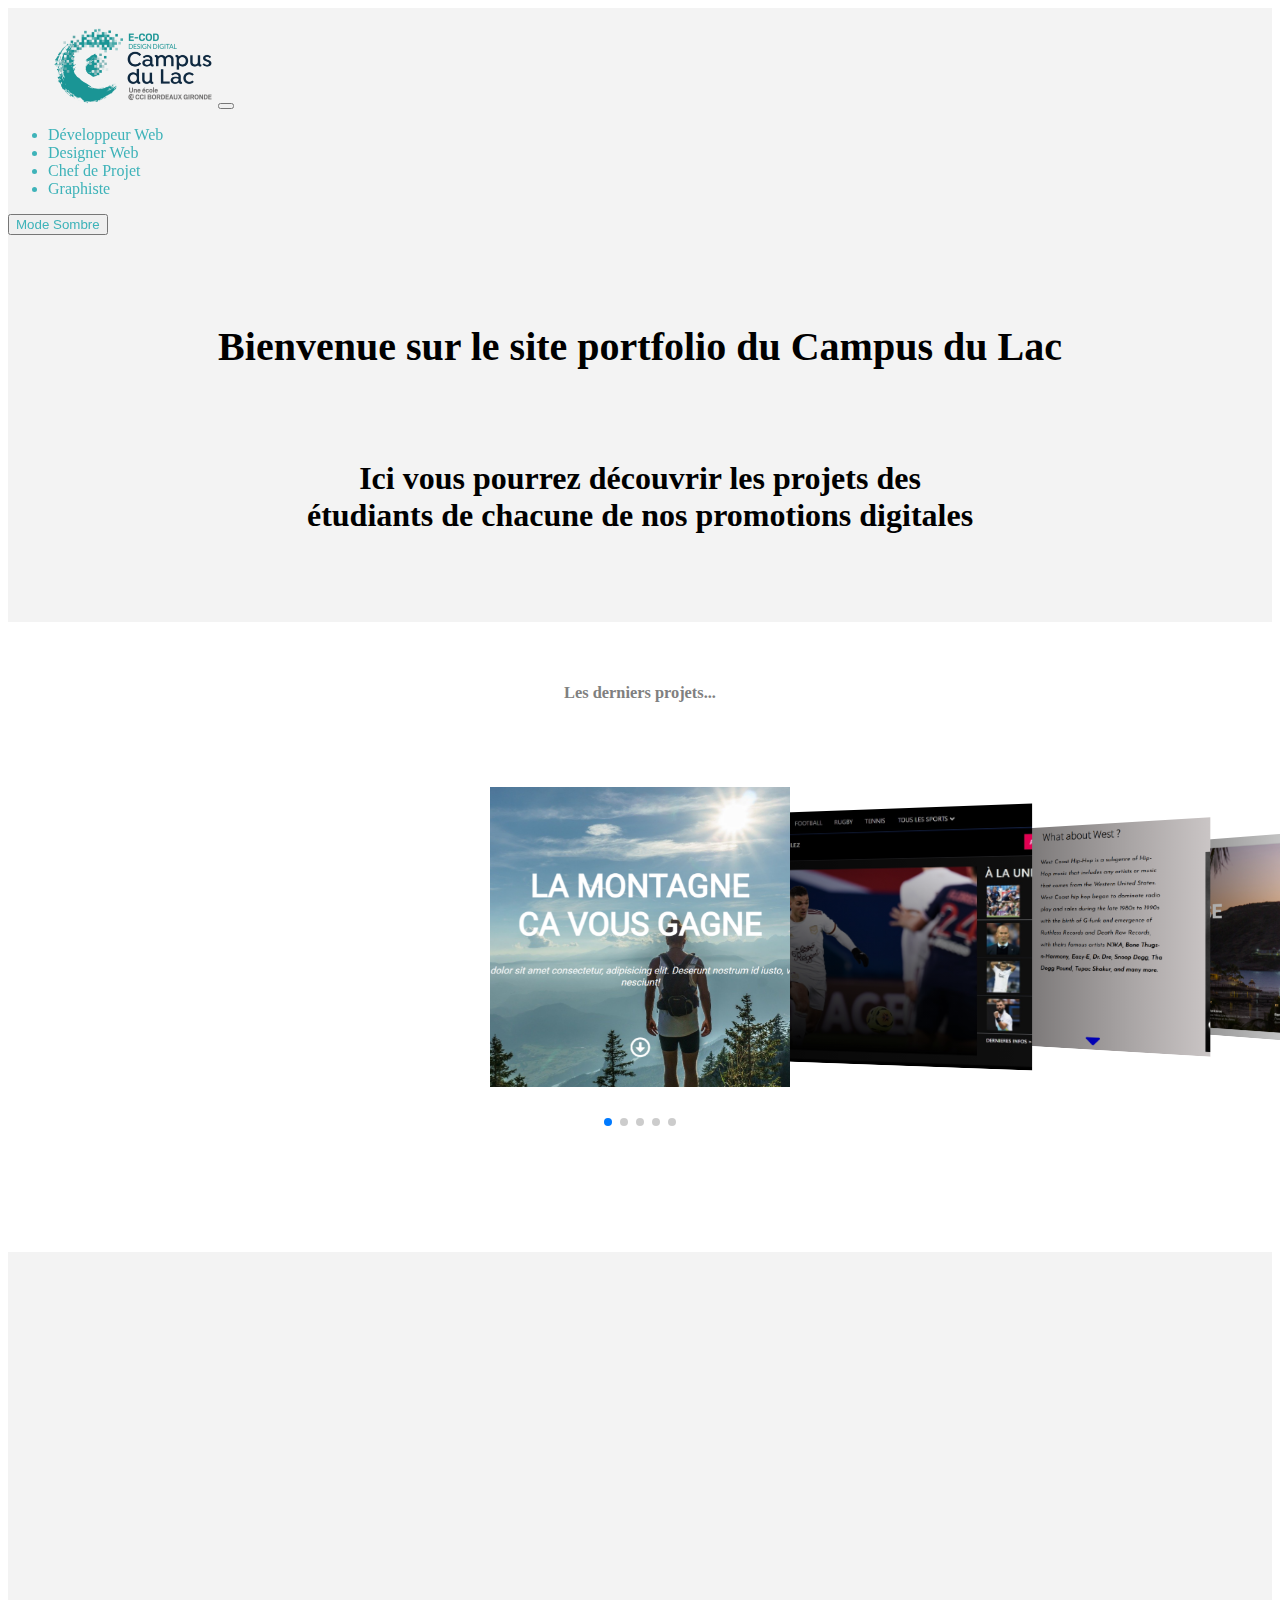
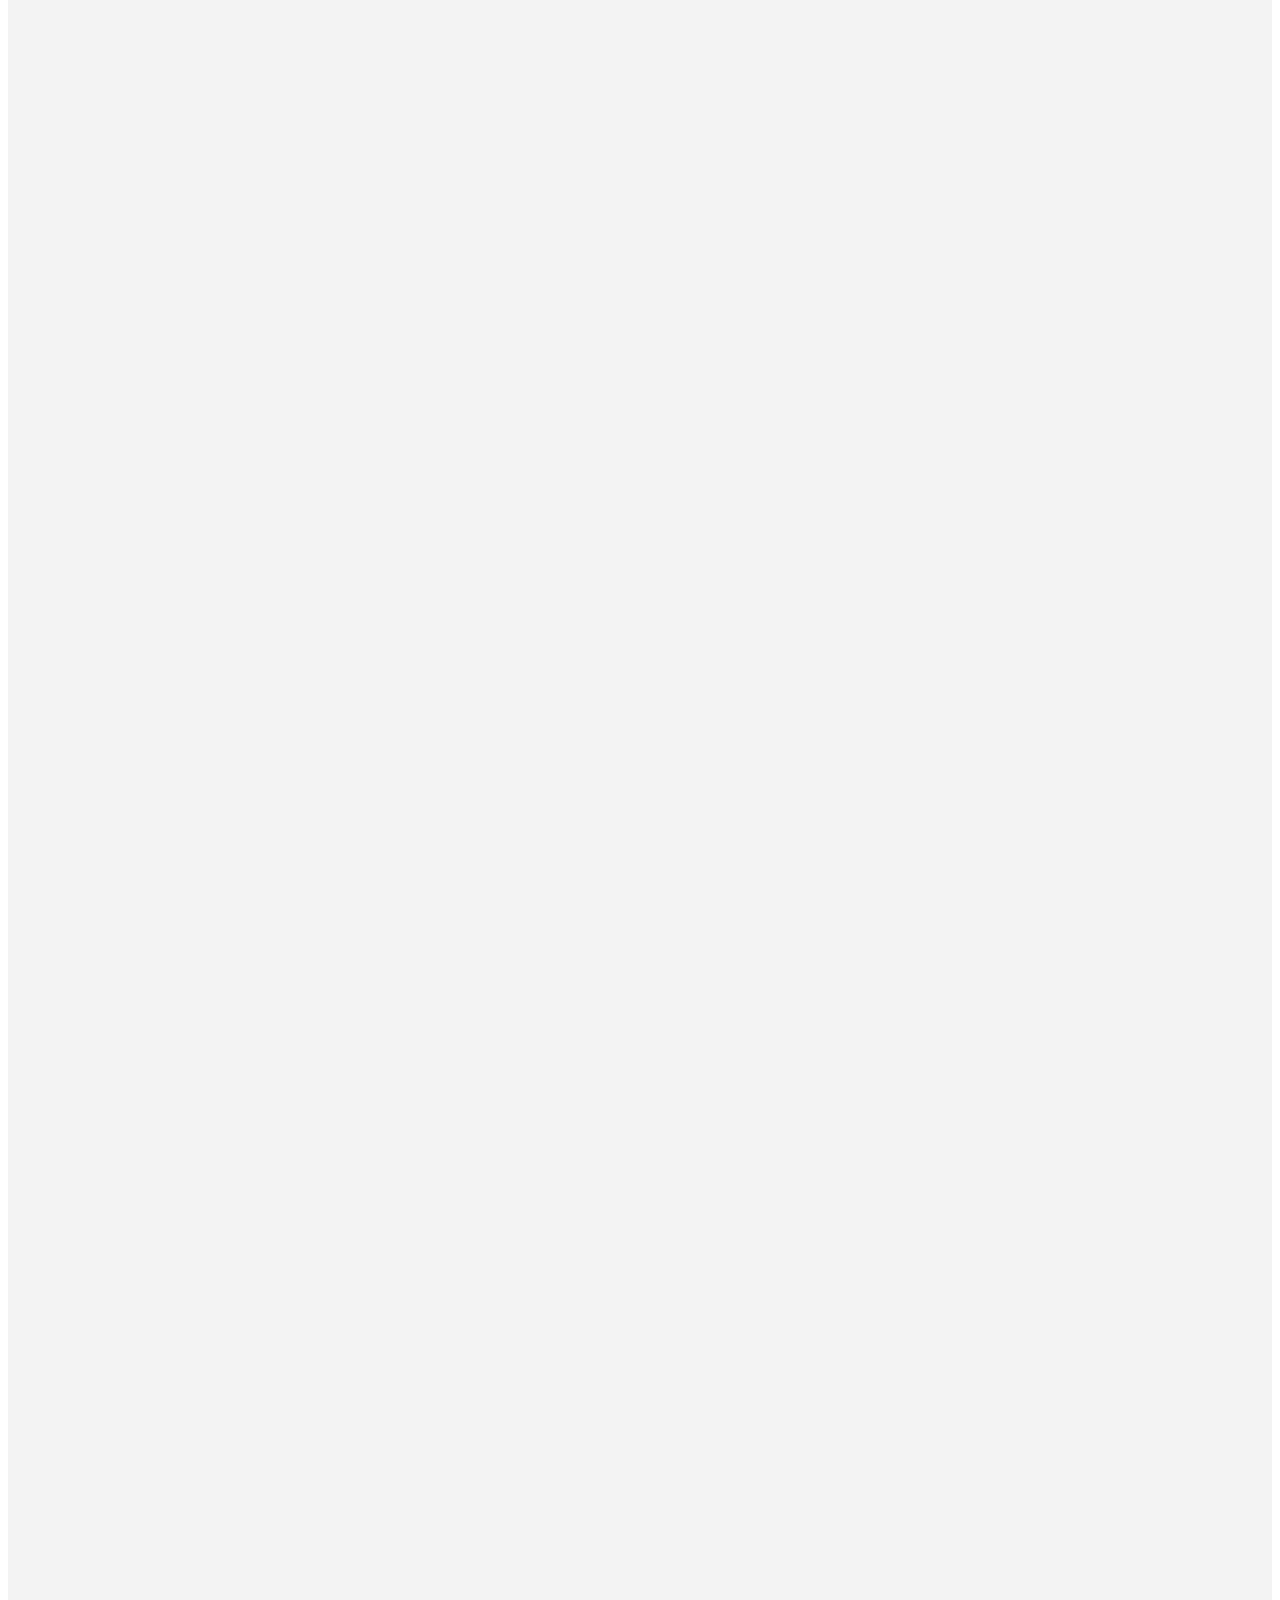
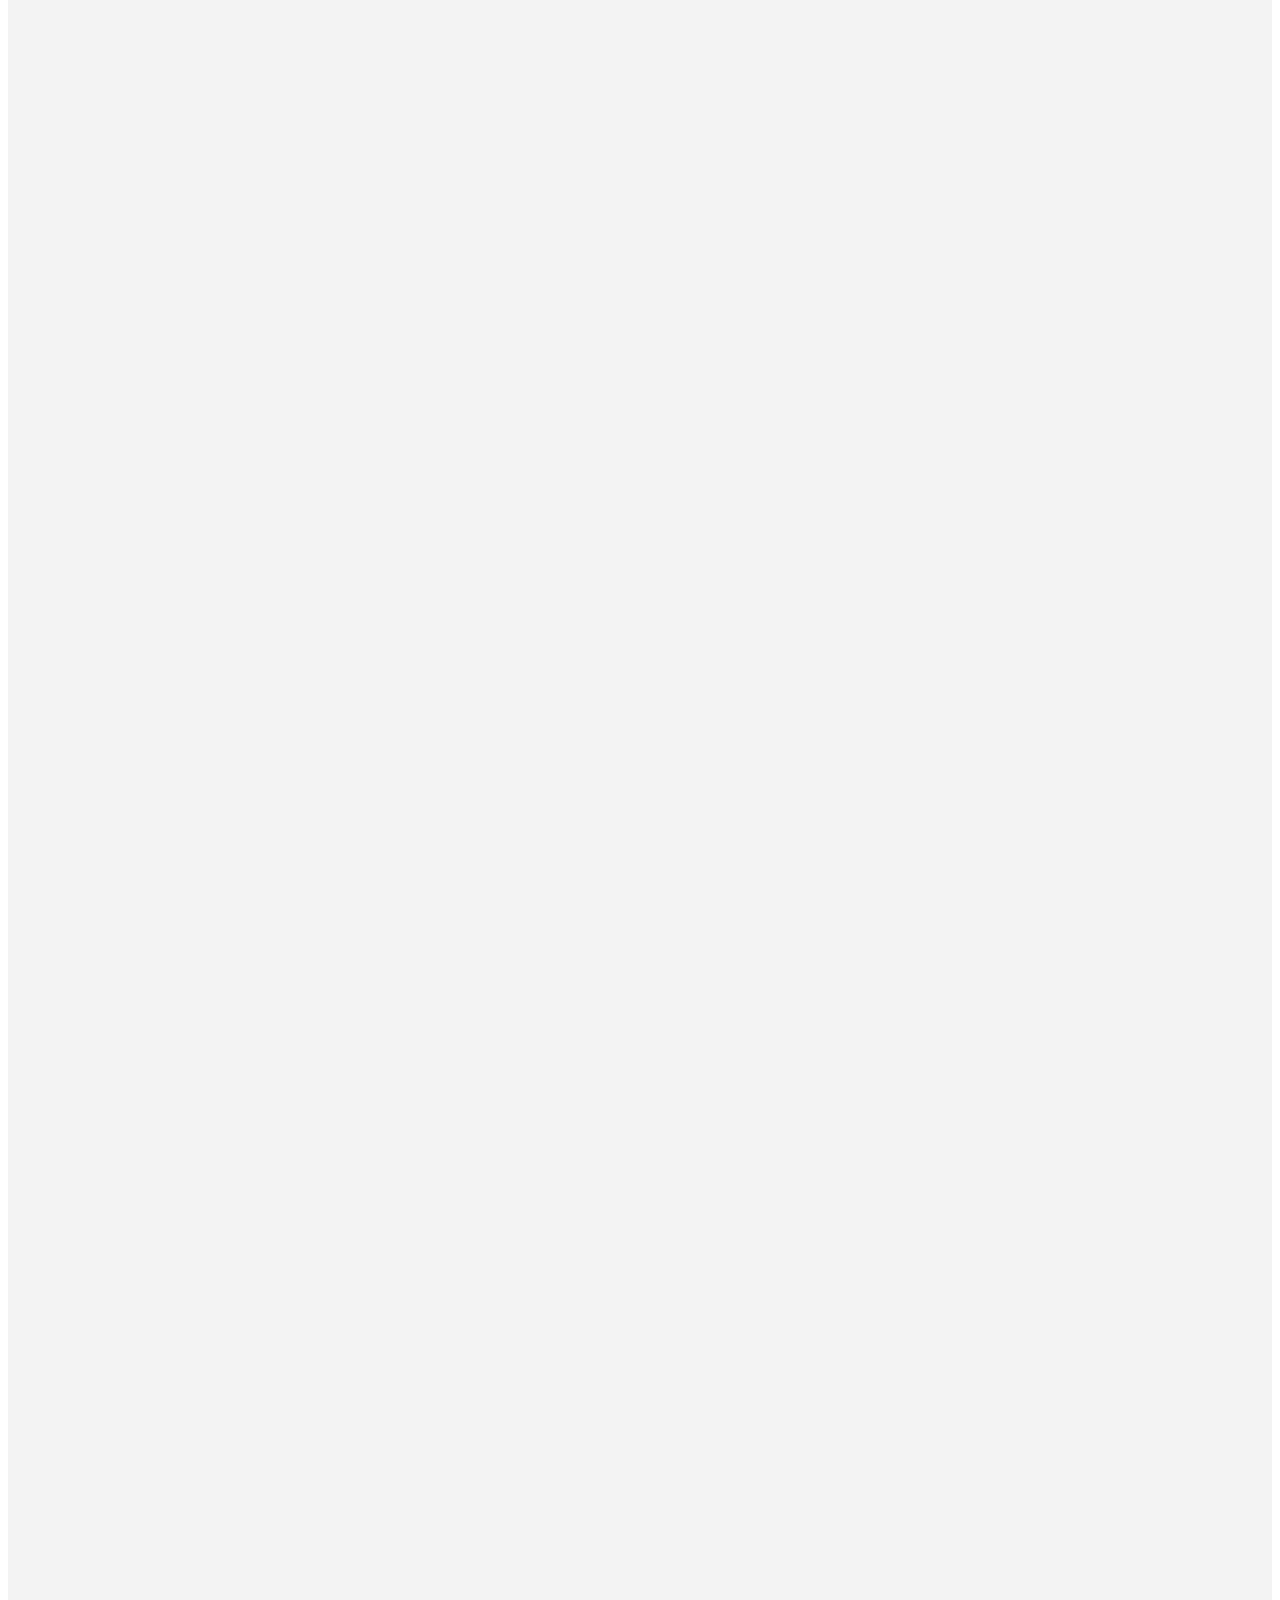
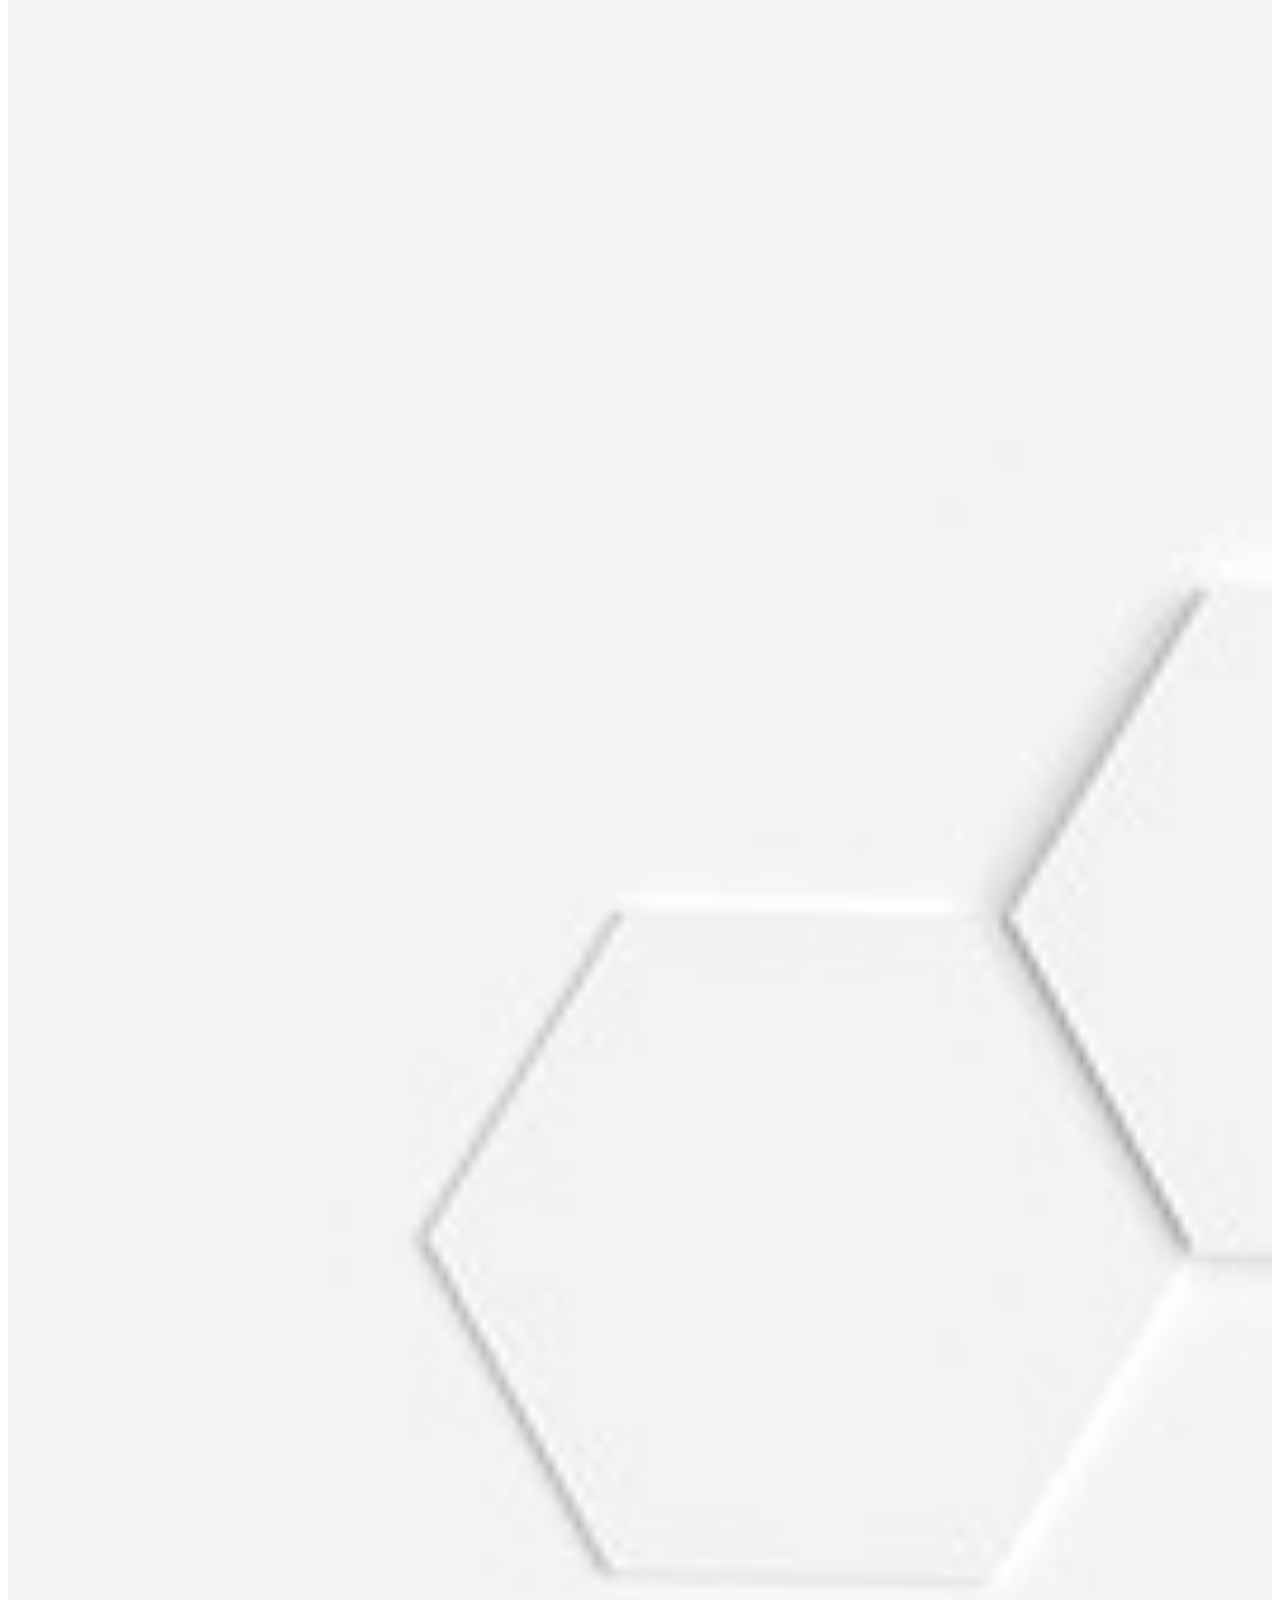
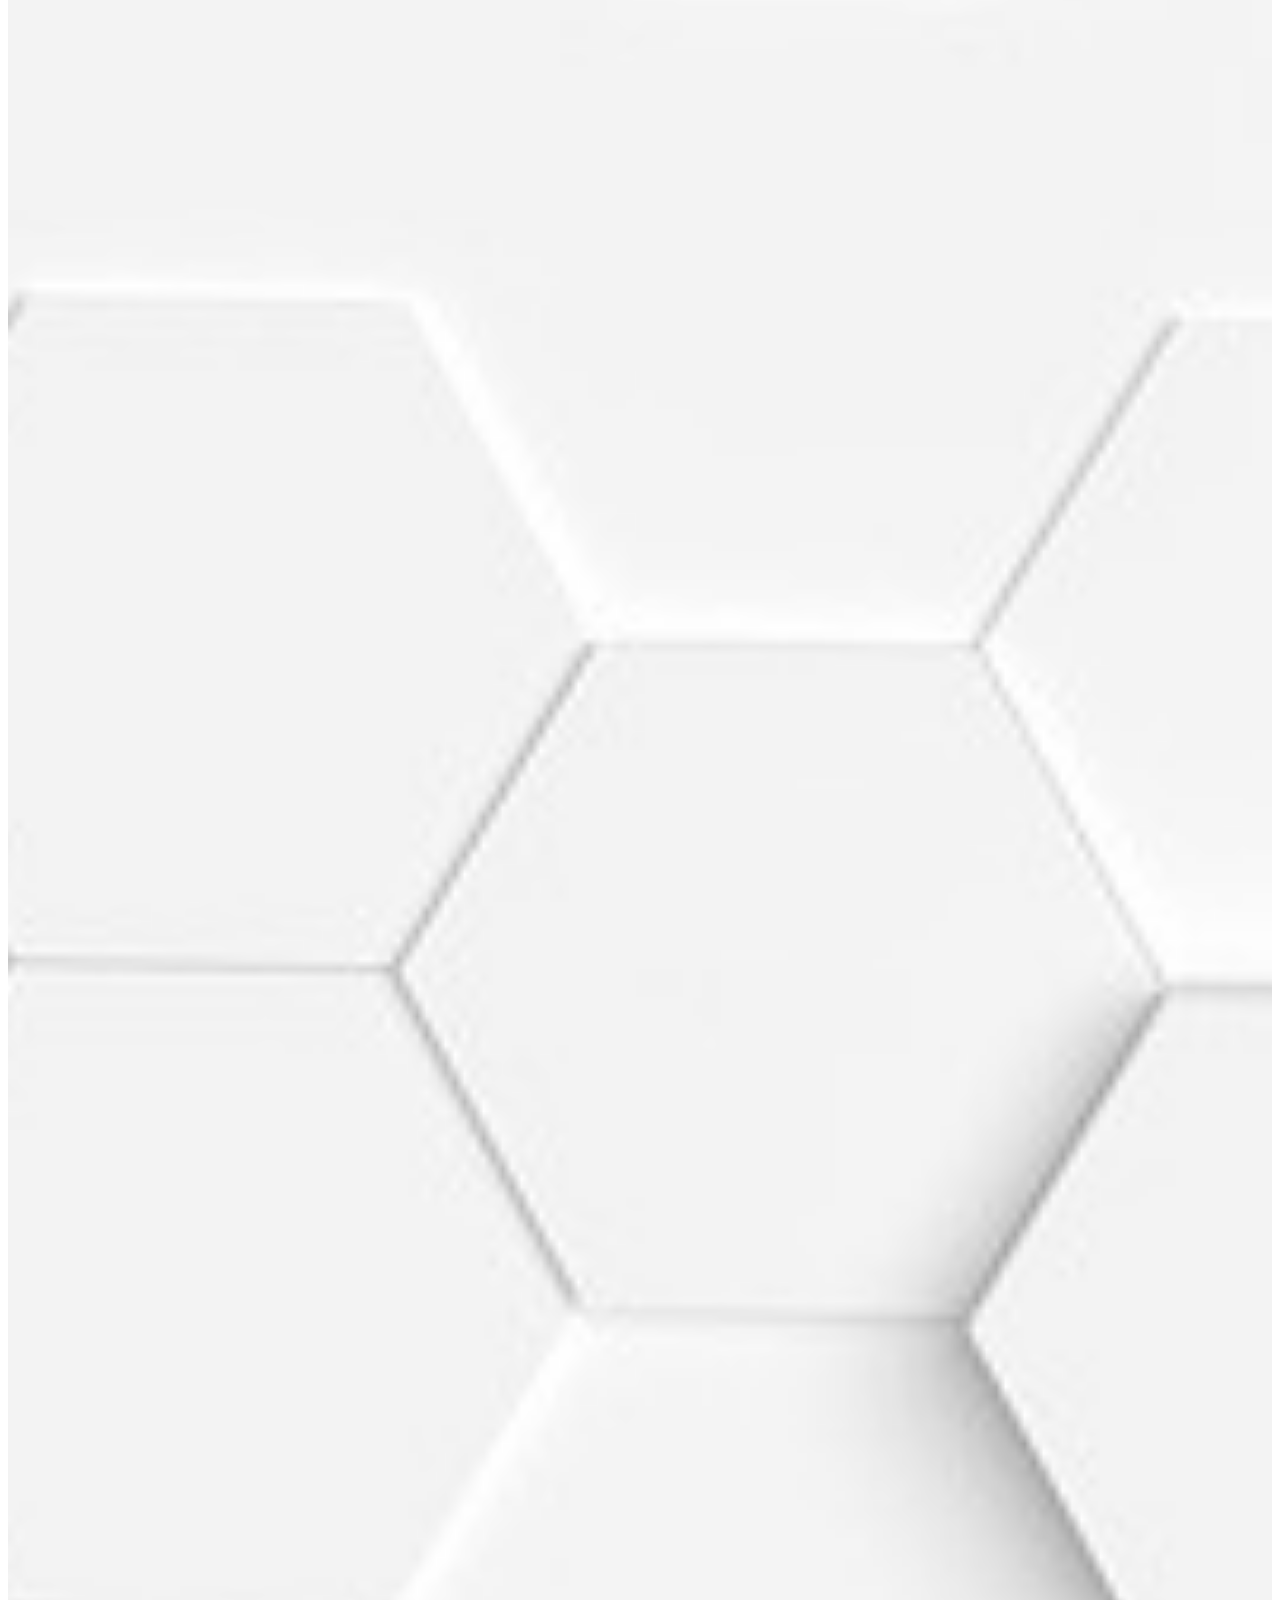
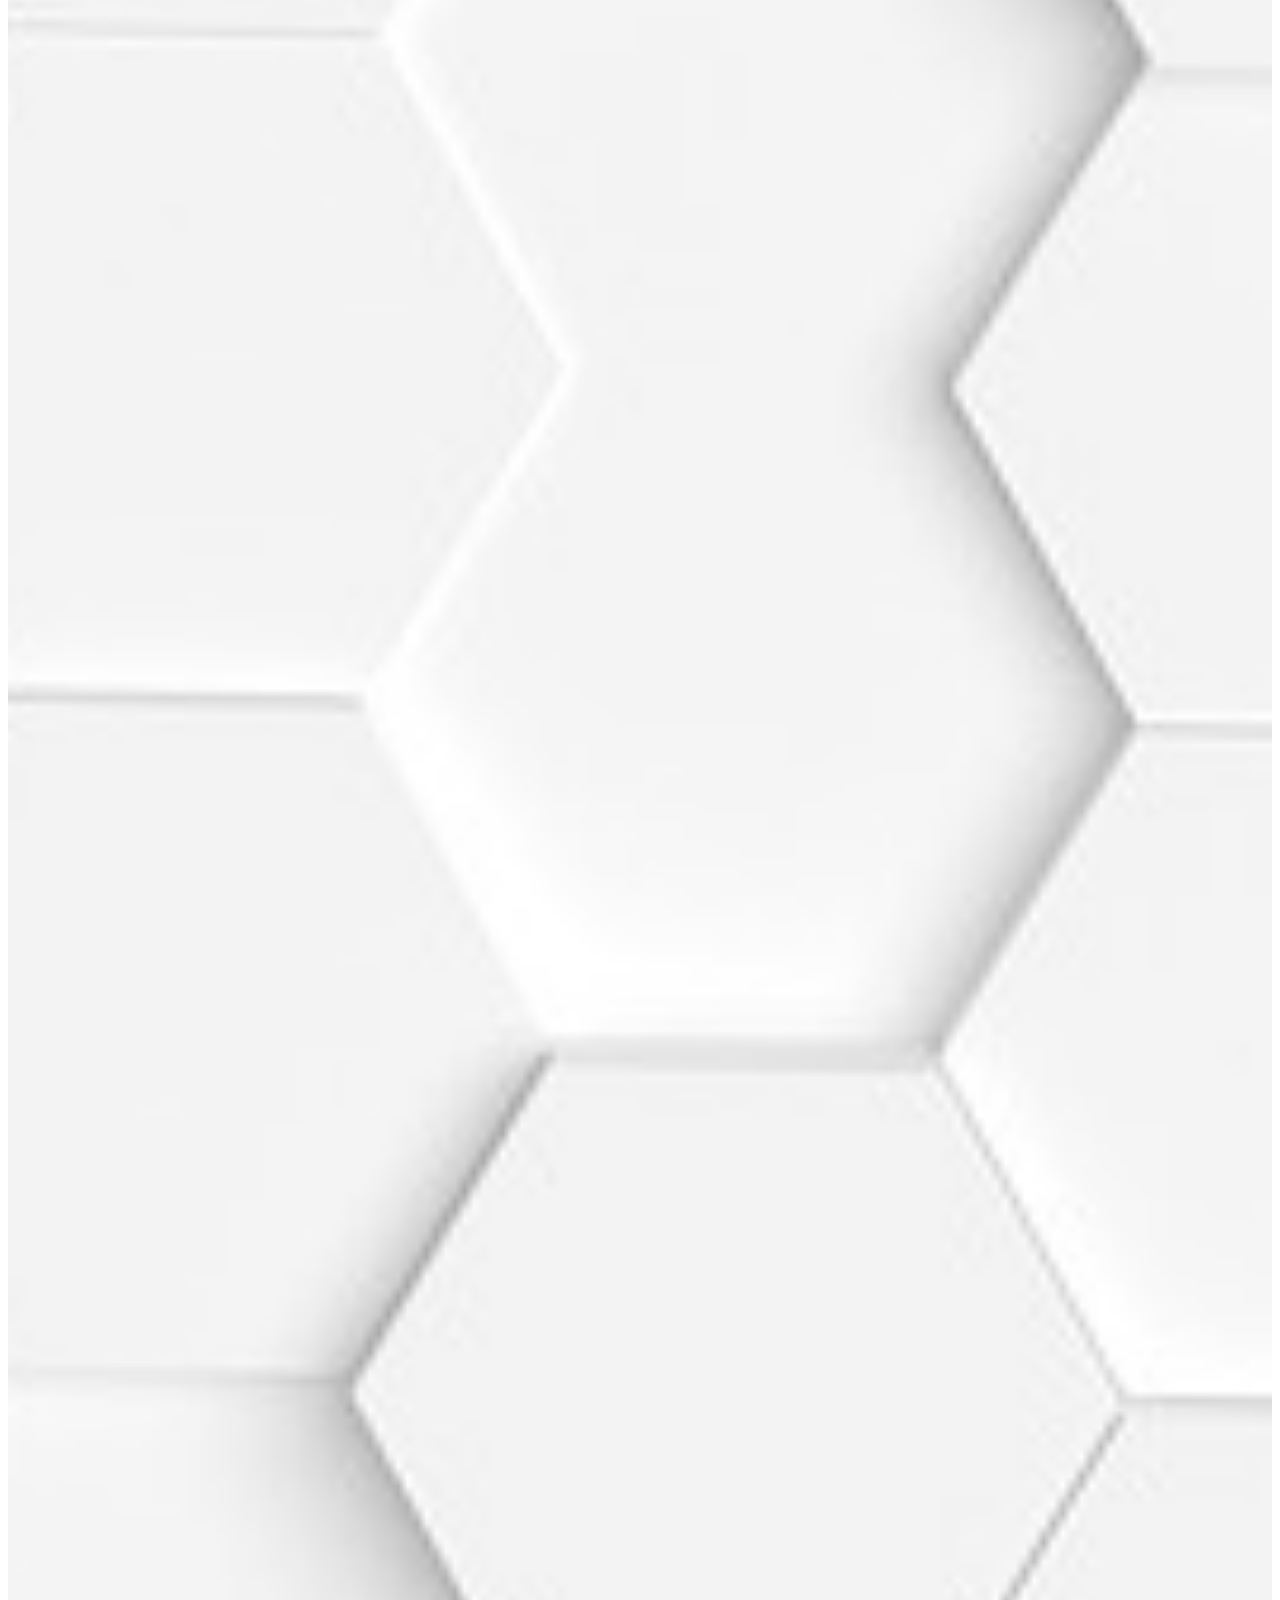
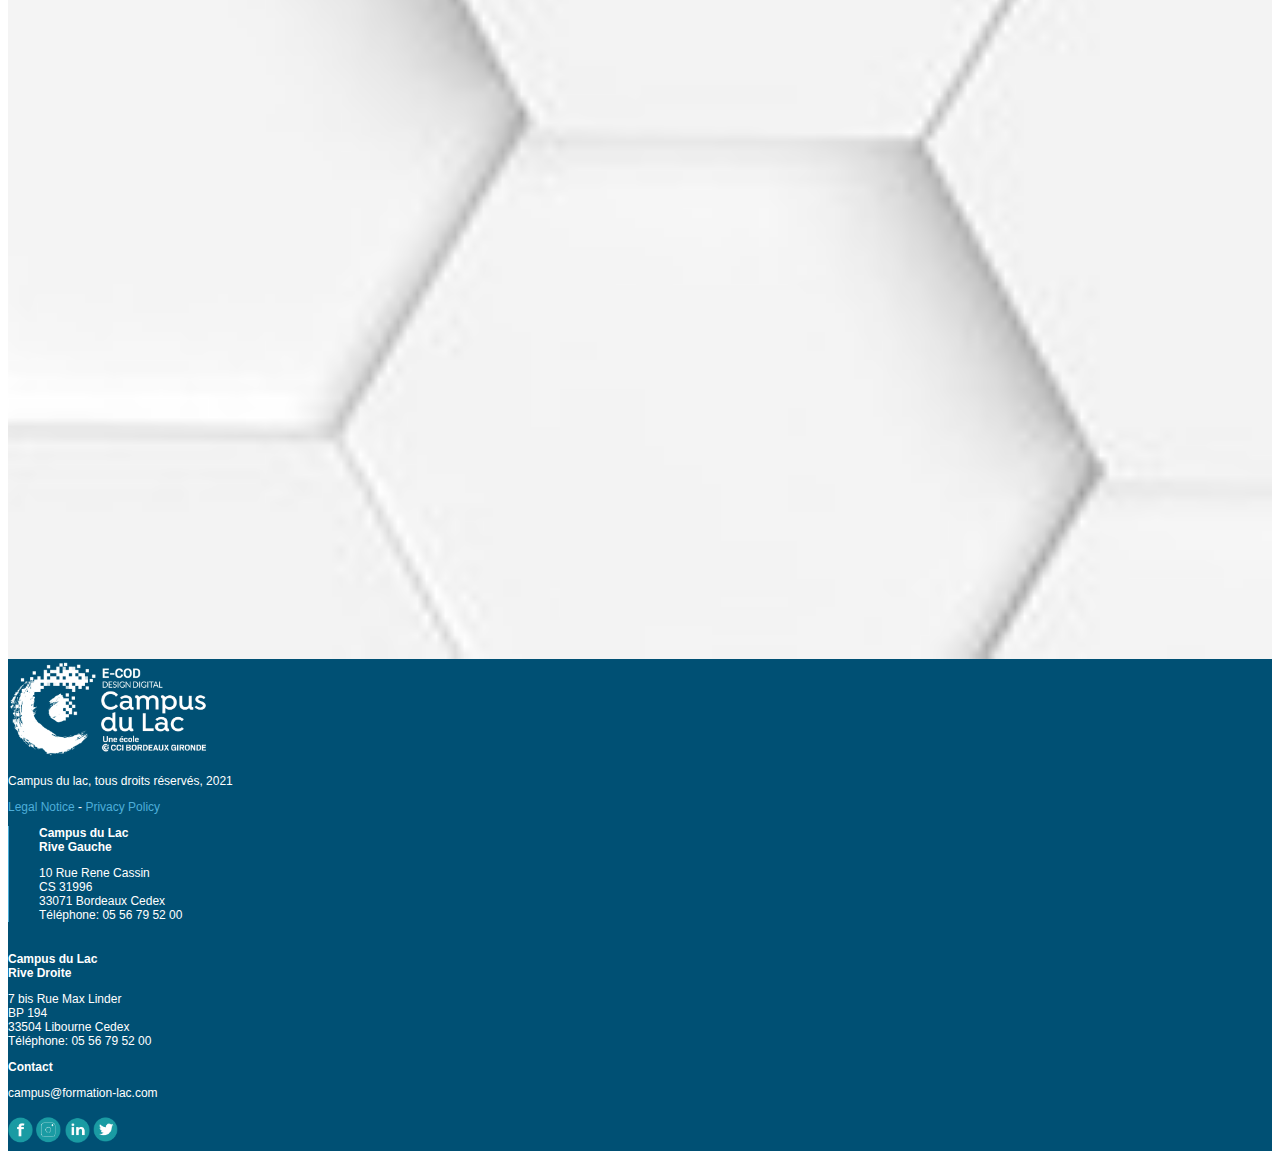
==== commit f60d5dbd: "Fin de la page index + Animations" ====
--- a/index.html
+++ b/index.html
@@ -74,65 +74,54 @@
                     <div class="swiper-slide slide1">
                         <div class="cardhover">
                             <div class="cardhovertxt">
-                                <p>Titre du projet</p>
-                                <p>Lorem ipsum dolor sit amet consectetur adipisicing elit. Ut ducimus molestias
-                                    veritatis a
-                                    rerum minima. Lorem ipsum dolor sit amet consectetur adipisicing elit. Minima,
-                                    facere.
-                                </p>
-                                <p>Auteur</p>
+                                <p>La montagne</p>
+                                <p>Site de news réalisé en formation en HTML/CSS</p>
+                                <p>Joey Van Stokeren</p>
+                                <a href="https://github.com/jovsn983/La-Montagne">Voir le projet</a>
                             </div>
                         </div>
                     </div>
                     <div class="swiper-slide slide2">
                         <div class="cardhover">
                             <div class="cardhovertxt">
-                                <p>Titre du projet</p>
-                                <p>Lorem ipsum dolor sit amet consectetur adipisicing elit. Ut ducimus molestias
-                                    veritatis a
-                                    rerum minima. Lorem ipsum dolor sit amet consectetur adipisicing elit. Minima,
-                                    facere.
-                                </p>
-                                <p>Auteur</p>
+                                <p>Eurosport</p>
+                                <p>Réplique du site Eurosport fait en HTML/CSS
+                                </p>
+                                <p>Geoffrey Miard</p>
+                                <a href="">Voir le projet</a>
                             </div>
                         </div>
                     </div>
                     <div class="swiper-slide slide3">
                         <div class="cardhover">
                             <div class="cardhovertxt">
-                                <p>Titre du projet</p>
-                                <p>Lorem ipsum dolor sit amet consectetur adipisicing elit. Ut ducimus molestias
-                                    veritatis a
-                                    rerum minima. Lorem ipsum dolor sit amet consectetur adipisicing elit. Minima,
-                                    facere.
-                                </p>
-                                <p>Auteur</p>
+                                <p>West Side Stories</p>
+                                <p>L'histoire du rap de la Côte Ouest américaine. Fait en HTML/CSS
+                                </p>
+                                <p>Joey Van Stokeren</p>
+                                <a href="">Voir le projet</a>
                             </div>
                         </div>
                     </div>
                     <div class="swiper-slide slide4">
                         <div class="cardhover">
                             <div class="cardhovertxt">
-                                <p>Titre du projet</p>
-                                <p>Lorem ipsum dolor sit amet consectetur adipisicing elit. Ut ducimus molestias
-                                    veritatis a
-                                    rerum minima. Lorem ipsum dolor sit amet consectetur adipisicing elit. Minima,
-                                    facere.
-                                </p>
-                                <p>Auteur</p>
+                                <p>Paradise Island</p>
+                                <p>Maquette d'un site de destinations<br>pour voyager
+                                </p>
+                                <p>Lolita Blazquez</p>
+                                <a href="">Voir le projet</a>
                             </div>
                         </div>
                     </div>
                     <div class="swiper-slide slide5">
                         <div class="cardhover">
                             <div class="cardhovertxt">
-                                <p>Titre du projet</p>
-                                <p>Lorem ipsum dolor sit amet consectetur adipisicing elit. Ut ducimus molestias
-                                    veritatis a
-                                    rerum minima. Lorem ipsum dolor sit amet consectetur adipisicing elit. Minima,
-                                    facere.
-                                </p>
-                                <p>Auteur</p>
+                                <p>Anais Nails</p>
+                                <p>Maquette d'un site d'une entreprise de pose d'ongles
+                                </p>
+                                <p>Lolita Blazquez</p>
+                                <a href="">Voir le projet</a>
                             </div>
                         </div>
                     </div>
@@ -143,9 +132,9 @@
         </div>
         <!-------------------------------------------------Descriptif-------------------------------------------------------------------------------->
         <div class="cartes">
-            <h3>Les différentes formations a l'E-Cod</h3>
+            <h3 data-aos="fade-down">Les différentes formations a l'E-Cod</h3>
             <div class="descriptif">
-                <div class="card" style="width: 18rem;">
+                <div class="card" data-aos="fade-right" style="width: 18rem;">
                     <img src="./static/img/Personnes-formations/WebDev.jpg" class="card-img-top" alt="...">
                     <div class="card-body">
                         <h4>Développeur Web</h4>
@@ -157,7 +146,7 @@
                                 type="button" class="btnb">En savoir plus</button></a>
                     </div>
                 </div>
-                <div class="card" style="width: 18rem;">
+                <div class="card" data-aos="fade-left" style="width: 18rem;">
                     <img src="./static/img/Personnes-formations/WebDes.jpg" class="card-img-top" alt="...">
                     <div class="card-body">
                         <h4>Web Designer</h4>
@@ -171,7 +160,7 @@
                 </div>
             </div>
             <div class="descriptif2">
-                <div class="card" style="width: 18rem;">
+                <div class="card" data-aos="fade-right" style="width: 18rem;">
                     <img src="./static/img/Personnes-formations/Graphiste.jpg" class="card-img-top" alt="...">
                     <div class="card-body">
                         <h4>Graphiste</h4>
@@ -184,7 +173,7 @@
                                 type="button" class="btnb">En savoir plus</button></a>
                     </div>
                 </div>
-                <div class="card" style="width: 18rem;">
+                <div class="card" data-aos="fade-left" style="width: 18rem;">
                     <img src="./static/img/Personnes-formations/CpMarket.jpg" class="card-img-top" alt="...">
                     <div class="card-body">
                         <h4>Chef de Projet Web</h4>
@@ -265,6 +254,11 @@
     <script src="https://unpkg.com/aos@2.3.1/dist/aos.js"></script>
     <script src="https://unpkg.com/swiper/swiper-bundle.min.js"></script>
     <script src="./templates/scripts/carousel.js"></script>
+    <script type="text/javascript">
+        AOS.init({
+            duration: 2000,
+        });
+    </script>
 </body>
 
 </html>--- a/static/styles/style.css
+++ b/static/styles/style.css
@@ -86,23 +86,23 @@
   overflow: hidden;
 }
 .slide1 {
-  background: url(../img/Carousel/Projet1.jpg) center/cover;
+  background: url(../img/Carousel/montagne.PNG) center/cover;
 }
 .slide2 {
-  background: url(../img/Carousel/Projet2.jpg) center/cover;
+  background: url(../img/Carousel/Eurosport.jpg) center/cover;
 }
 .slide3 {
-  background: url(../img/Carousel/Projet3.jpg) center/cover;
+  background: url(../img/Carousel/wss.PNG) center/cover;
 }
 .slide4 {
-  background: url(../img/Carousel/Projet4.jpg) center/cover;
+  background: url(../img/Carousel/Projet3.png) center/cover;
 }
 .slide5 {
-  background: url(../img/Carousel/Projet5.jpg) center/cover;
+  background: url(../img/Carousel/Projet4.png) center/cover;
 }
 .cardhover {
   color: white;
-  background: #000;
+  background: #009ba3c9;
   height: 100%;
   text-align: center;
   opacity: 0;
@@ -110,6 +110,13 @@
 }
 .cardhovertxt {
   padding-top: 25%;
+}
+.cardhovertxt a {
+  color: white;
+  padding: 5px;
+  text-decoration: none;
+  border: 1px solid black;
+  font-family: "Montserrat", "sans-serif";
 }
 .cardhover:hover {
   opacity: 1;
